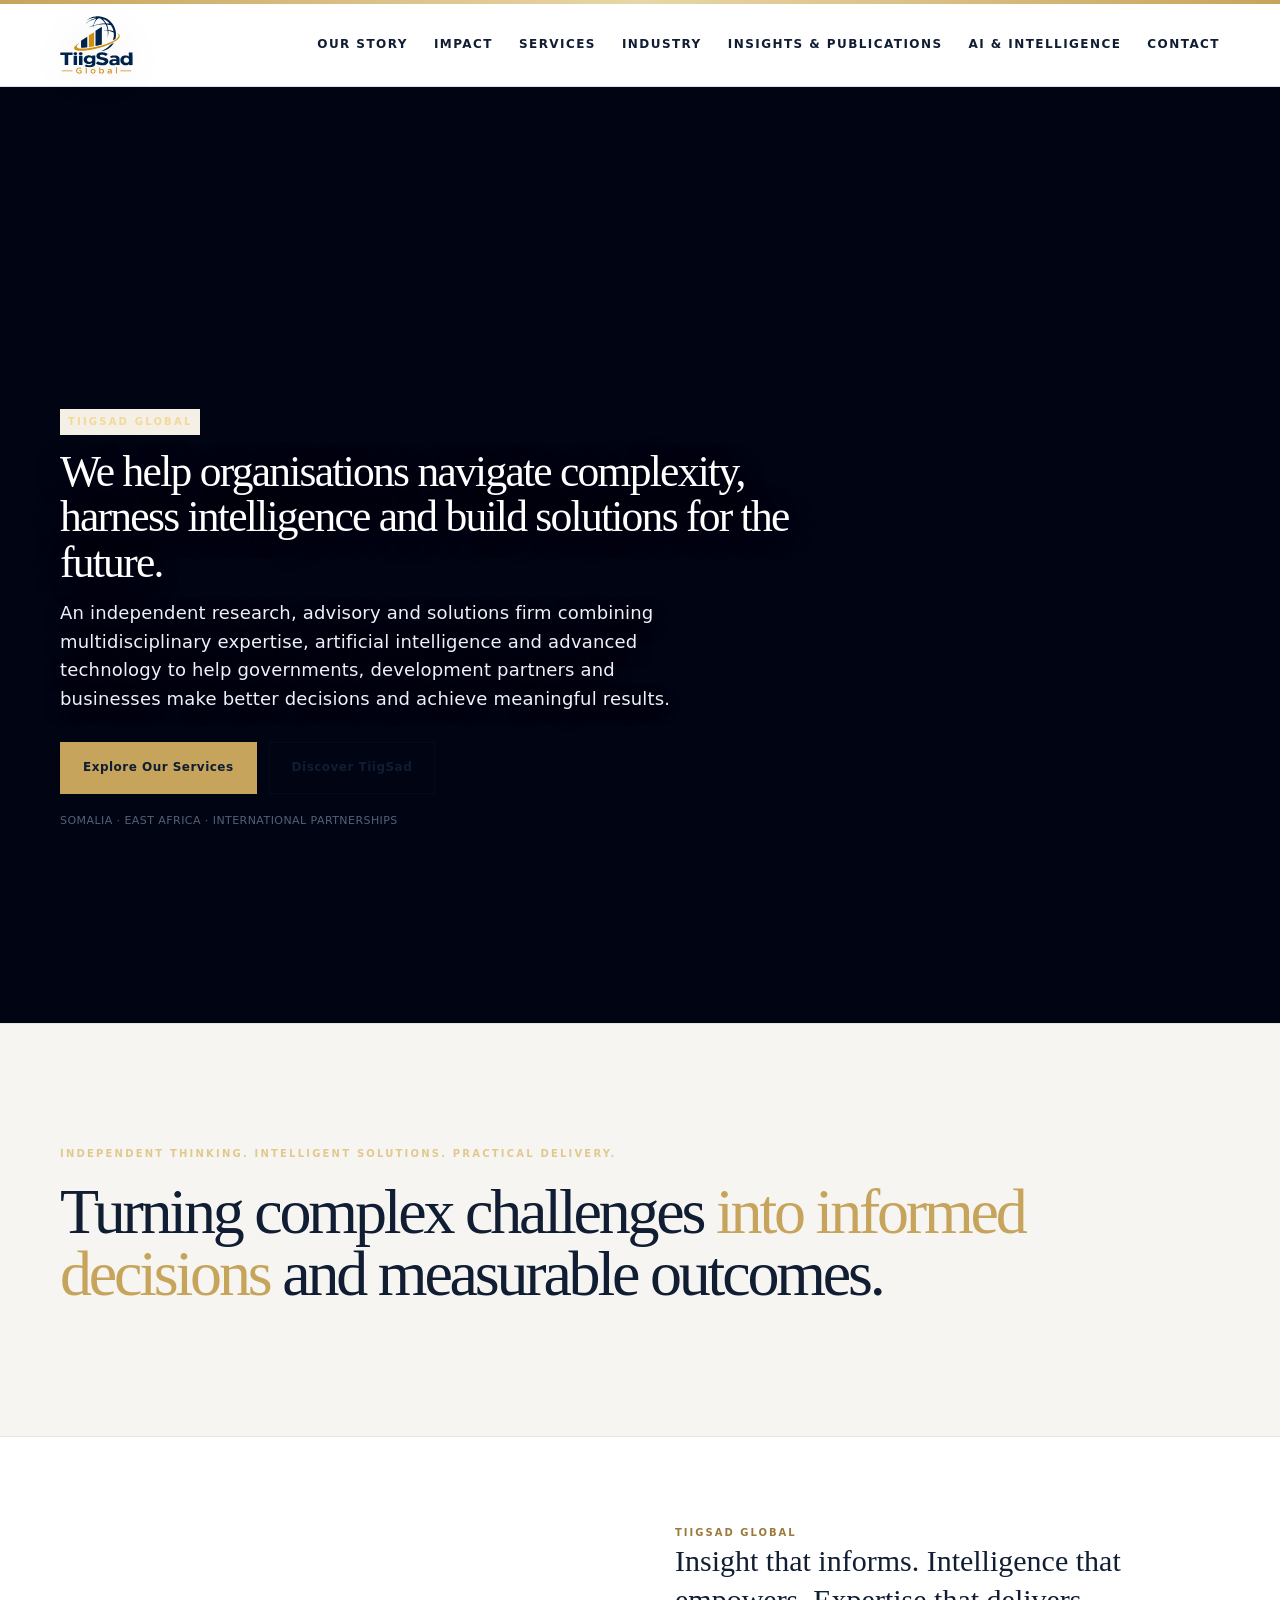
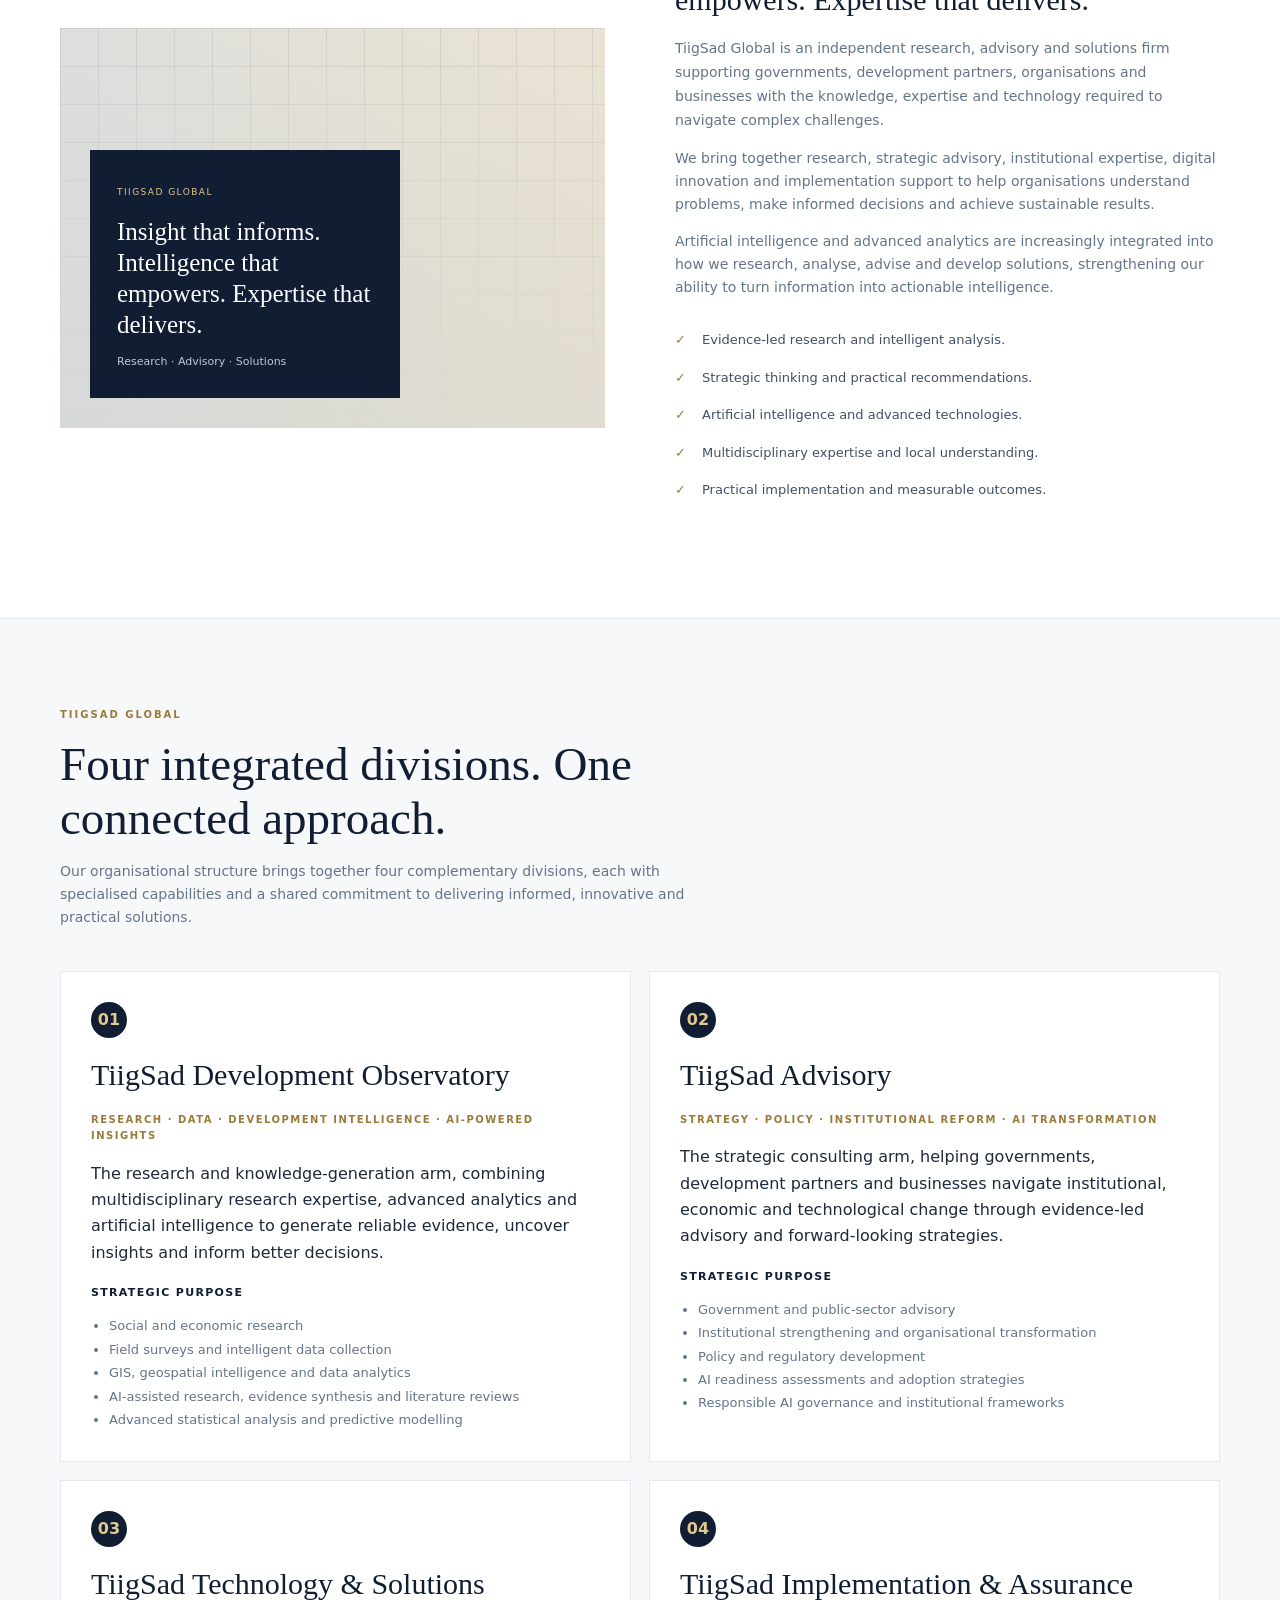
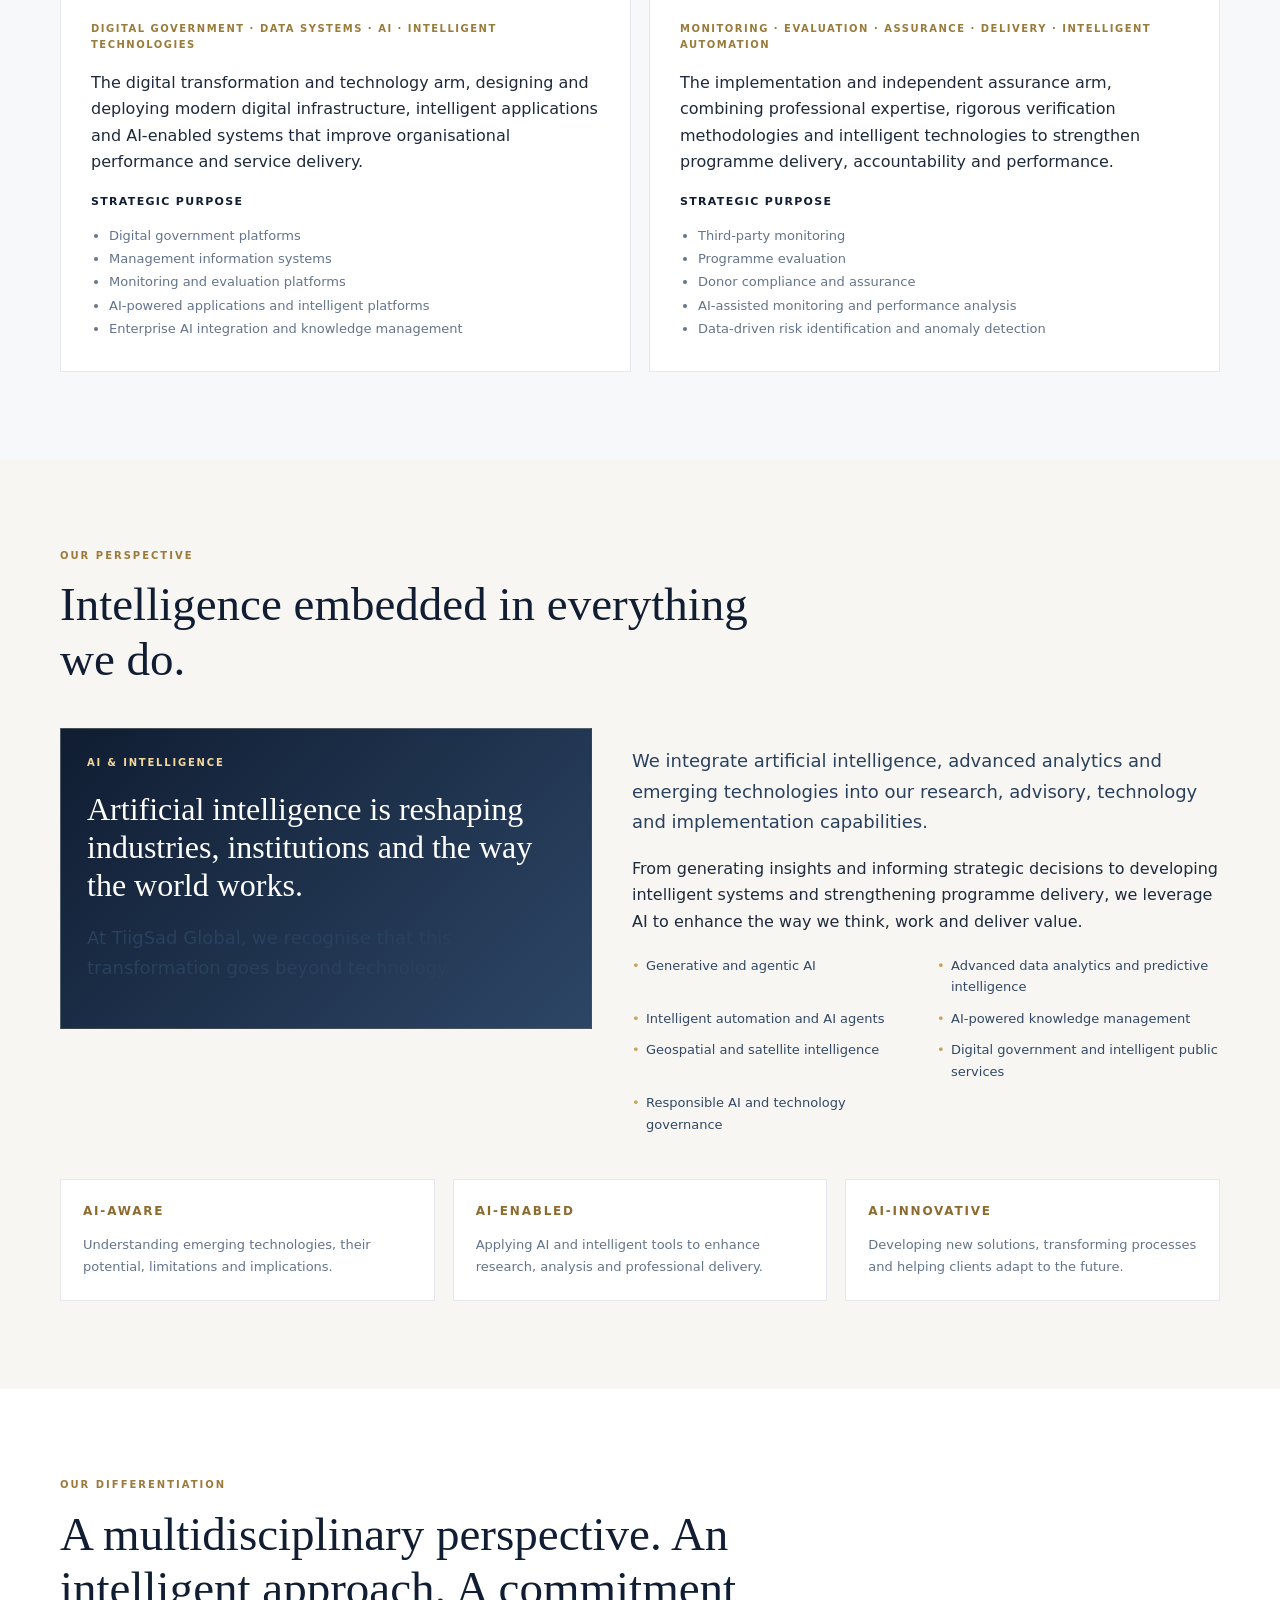
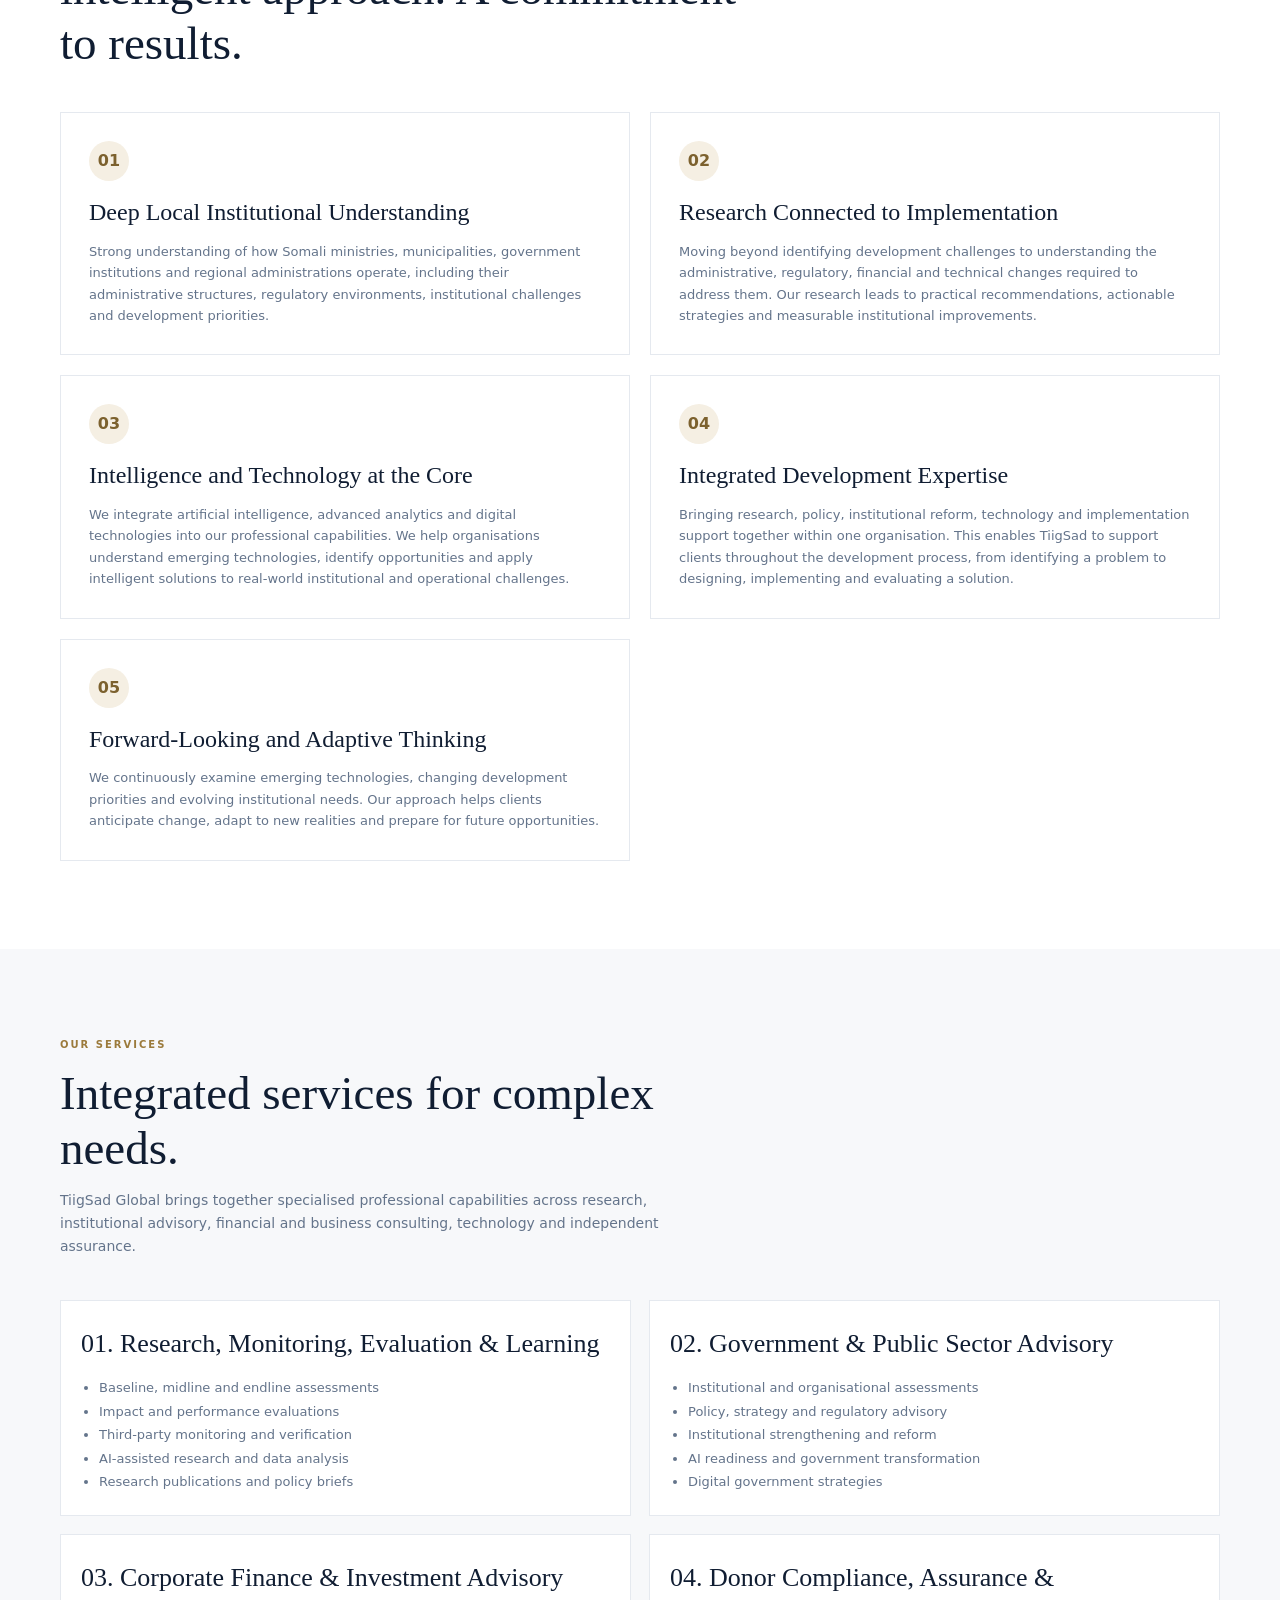
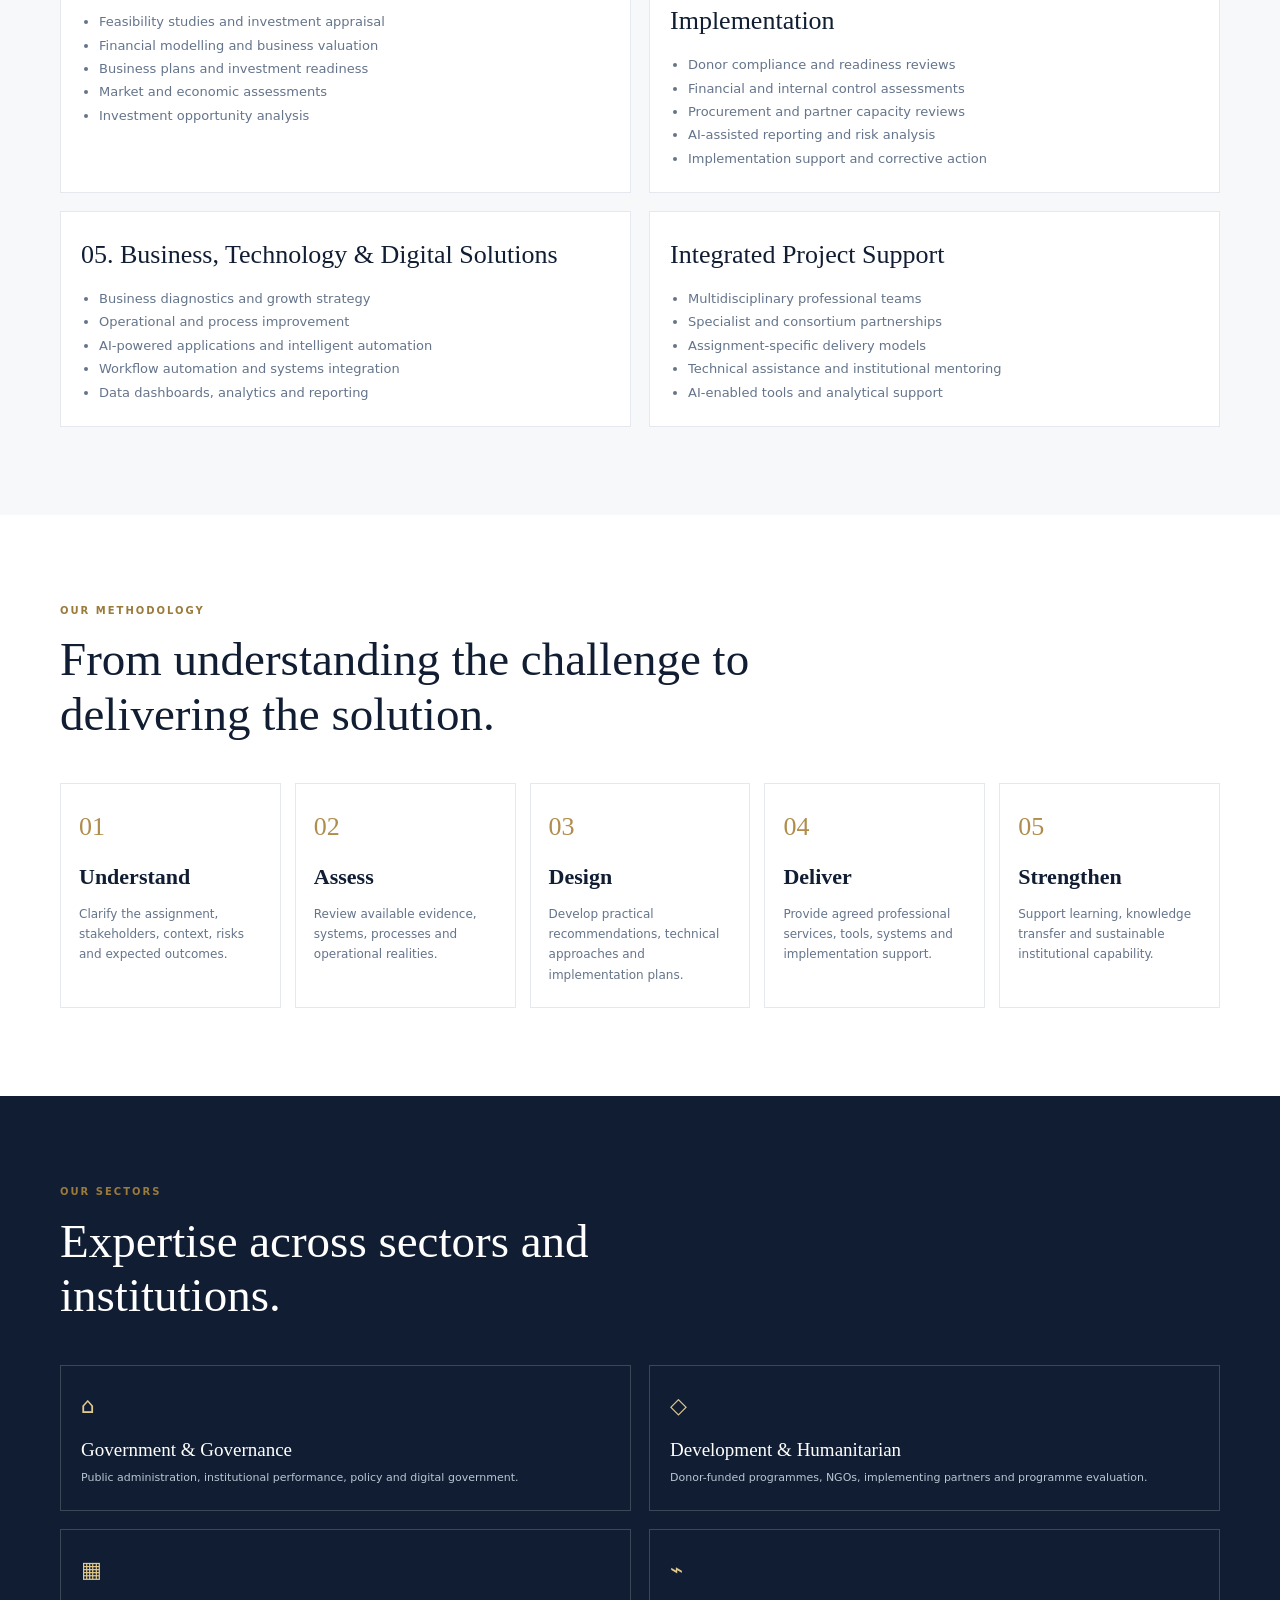
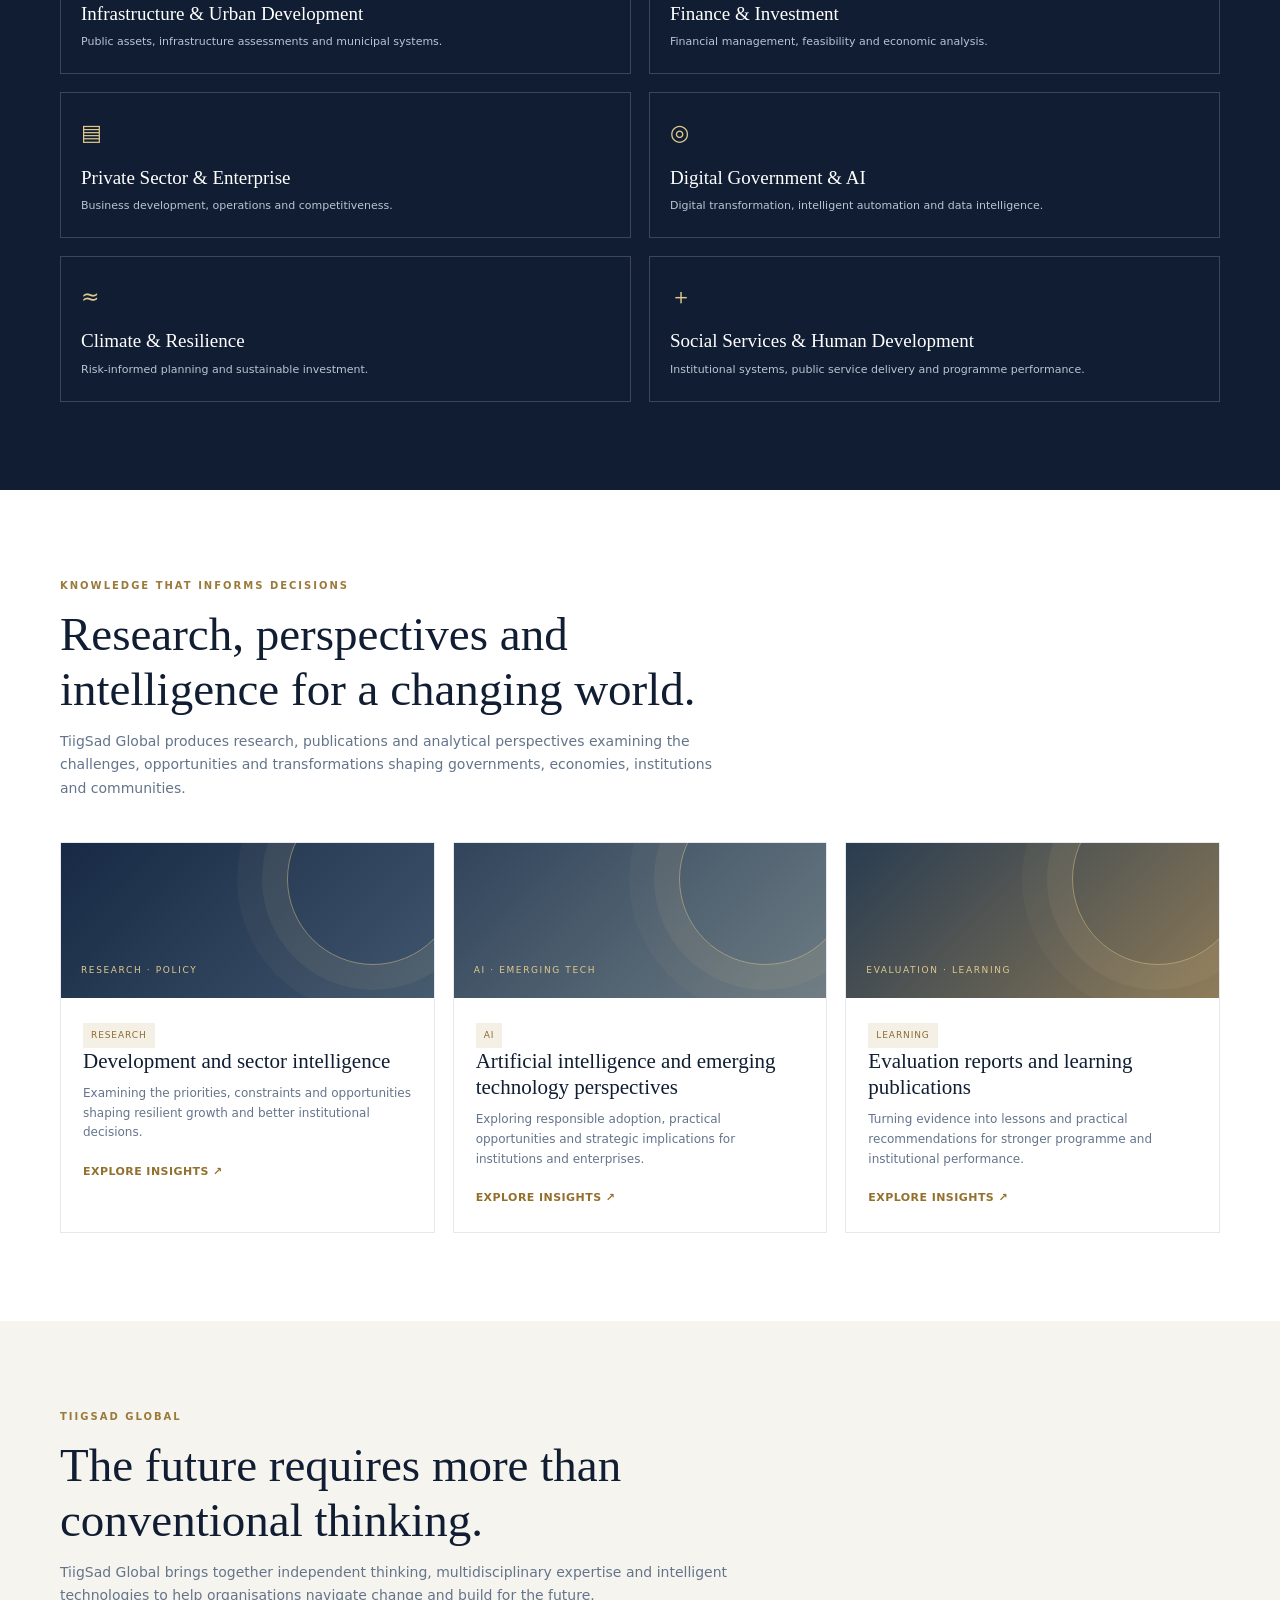
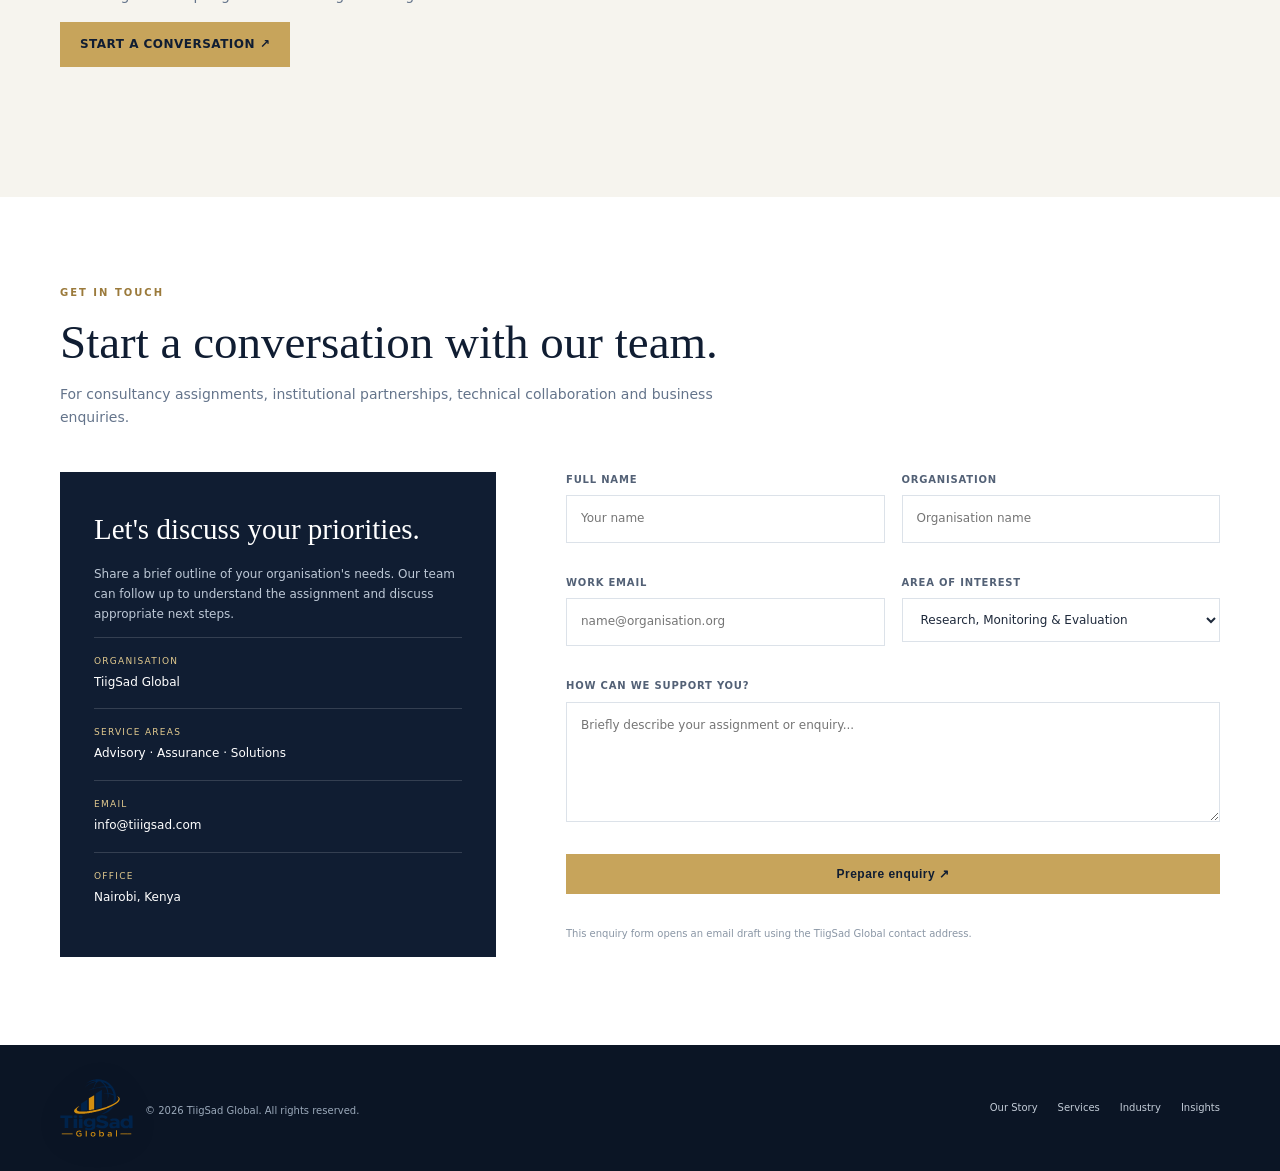
==== index.html @ 0a58b7e9 "Update homepage copy and TiigSad positioning" ====
<!DOCTYPE html>
<html lang="en">
<head>
<meta charset="utf-8">
<meta name="viewport" content="width=device-width, initial-scale=1">
<meta name="description" content="TiigSad Global provides advisory, assurance and technology solutions for governments, development partners and businesses across Somalia and the wider region.">
<meta name="theme-color" content="#101d32">
<title>TiigSad Global | Advisory · Assurance · Solutions</title>
<link rel="icon" href="assets/favicon.ico" sizes="any" />
<link rel="icon" type="image/png" sizes="32x32" href="assets/favicon-32x32.png" />
<link rel="icon" type="image/png" sizes="16x16" href="assets/favicon-16x16.png" />
<link rel="apple-touch-icon" href="assets/apple-touch-icon.png" />
<link rel="manifest" href="assets/site.webmanifest" />
<style>
:root{--navy:#101d32;--navy2:#172944;--gold:#c7a45b;--gold2:#e1c98e;--ink:#1e293b;--muted:#64748b;--paper:#f7f8fa;--line:#e5e9ef;--white:#fff;--serif:Georgia,"Times New Roman",serif;--sans:Inter,ui-sans-serif,system-ui,-apple-system,"Segoe UI",sans-serif}
*{box-sizing:border-box}html{scroll-behavior:smooth}body{margin:0;font-family:var(--sans);color:var(--ink);background:#fff;line-height:1.65}a{color:inherit;text-decoration:none}.container{width:min(1160px,calc(100% - 44px));margin:auto}.topline{height:4px;background:linear-gradient(90deg,var(--gold),#e8d6a8,var(--gold))}.header{position:sticky;top:0;z-index:20;background:rgba(255,255,255,.96);backdrop-filter:blur(14px);border-bottom:1px solid rgba(16,29,50,.12)}.nav{height:82px;display:flex;align-items:center;justify-content:space-between;gap:28px}.brand{display:flex;align-items:center;gap:12px;color:var(--navy)}.brand-logo{display:block;height:58px;width:auto;max-width:270px;filter:drop-shadow(0 4px 20px rgba(0,0,0,.08))}.mark{width:43px;height:43px;border:1px solid var(--gold);display:grid;place-items:center;color:var(--gold2);font-family:var(--serif);font-weight:700;font-size:18px;letter-spacing:-2px}.brand-name{font-weight:750;letter-spacing:.12em;font-size:16px}.brand-sub{font-size:9px;letter-spacing:.22em;color:#c6ced9;margin-top:1px}.navlinks{display:flex;align-items:center;gap:26px;color:var(--navy);font-size:12px;font-weight:700;letter-spacing:.12em;text-transform:uppercase}.navlinks a{position:relative;padding:8px 0;color:var(--navy);transition:color .2s ease,transform .2s ease}.navlinks a::after{content:"";position:absolute;left:0;bottom:-4px;width:100%;height:2px;background:linear-gradient(90deg,var(--gold),var(--gold2));transform:scaleX(0);transform-origin:left;transition:transform .22s ease;opacity:.95}.navlinks a:hover,.navlinks a:focus-visible,.navlinks a.active{color:var(--gold)}.navlinks a:hover::after,.navlinks a:focus-visible::after,.navlinks a.active::after{transform:scaleX(1)}.navlinks a:hover{transform:translateY(-1px)}.nav-cta,.btn{display:inline-flex;align-items:center;justify-content:center;padding:12px 19px;background:var(--gold);color:var(--navy);font-size:12px;font-weight:800;letter-spacing:.04em;border:1px solid var(--gold);transition:.2s}.nav-cta:hover,.btn:hover{background:var(--gold2);border-color:var(--gold2);transform:translateY(-1px)}.btn-outline{background:transparent;color:#fff;border-color:rgba(255,255,255,.45)}.btn-outline:hover{color:var(--navy)}.menu{display:none;background:none;border:1px solid #66758a;color:#fff;padding:8px 11px;font-size:20px}
.hero{background:transparent;color:#fff;position:relative;overflow:hidden;min-height:760px;display:flex;align-items:center}.hero:before,.hero:after{display:none}.hero-video-bg{position:absolute;inset:0;z-index:0}.hero-video-bg video{position:absolute;inset:0;width:100%;height:100%;display:block;object-fit:cover;filter:saturate(1.14) contrast(1.14) brightness(.72);background:#0b1525}.hero-inner{position:relative;z-index:1;padding:112px 0 105px;display:flex;align-items:flex-end;justify-content:flex-start;min-height:760px}.hero-caption{max-width:760px;text-align:left}.hero-caption .tag{display:inline-block;font-size:10px;letter-spacing:.22em;text-transform:uppercase;color:#f2d89a;font-weight:800;margin-bottom:14px}.hero-caption h1{margin:0;font-family:var(--serif);font-size:clamp(32px,3.4vw,56px);line-height:1.04;letter-spacing:-.04em;font-weight:400;color:#fff;text-shadow:0 4px 30px rgba(0,0,0,.45)}.hero-caption h1 .accent{color:var(--gold2)}.hero-caption p{margin:14px 0 0;font-size:18px;line-height:1.6;color:#edf2f7;max-width:640px;letter-spacing:.01em;text-shadow:0 5px 20px rgba(0,0,0,.35)}.text-block{max-width:900px}.lead{font-size:18px;line-height:1.7;color:#29415d}.subtle{color:var(--muted)}.architecture-grid{display:grid;grid-template-columns:repeat(2,1fr);gap:18px;margin-top:36px}.architecture-card{background:#fff;border:1px solid var(--line);padding:30px;min-height:100%}.architecture-card .meta{display:block;font-size:10px;letter-spacing:.15em;text-transform:uppercase;color:#9a7b3a;font-weight:800;margin:10px 0 14px}.architecture-card h3{font-family:var(--serif);font-size:30px;font-weight:400;color:var(--navy);margin:0 0 12px}.architecture-card ul{margin:12px 0 0;padding-left:18px;color:var(--muted);font-size:13px;line-height:1.8}.architecture-card ul li{margin:0}.architecture-card .purpose{display:block;margin-top:18px;font-size:11px;letter-spacing:.12em;text-transform:uppercase;color:var(--navy);font-weight:800}.ai-section{background:#f8f6f2}.ai-grid{display:grid;grid-template-columns:.95fr 1.05fr;gap:40px;align-items:start}.ai-quote{background:linear-gradient(135deg,#101d32,#2d4666);padding:26px;color:#fff;border:1px solid rgba(225,201,142,.22)}.ai-quote .mini{font-size:10px;letter-spacing:.18em;text-transform:uppercase;color:#f2d89a;font-weight:800}.ai-quote h3{font-family:var(--serif);font-size:32px;font-weight:400;line-height:1.2;margin:18px 0}.ai-boxes{display:grid;grid-template-columns:repeat(3,1fr);gap:18px;margin-top:28px}.ai-box{background:#fff;border:1px solid var(--line);padding:22px}.ai-box h4{font-size:12px;letter-spacing:.15em;text-transform:uppercase;color:#8d6b2e;margin:0 0 12px}.ai-box p{margin:0;color:var(--muted);font-size:13px;line-height:1.7}.focus-list{display:grid;grid-template-columns:repeat(2,1fr);gap:10px 22px;margin-top:20px;list-style:none;padding:0}.focus-list li{position:relative;padding-left:14px;color:#314866;font-size:13px}.focus-list li:before{content:"•";position:absolute;left:0;color:var(--gold)}.capability-list{display:grid;grid-template-columns:repeat(2,1fr);gap:18px}.capability-card{background:#fff;border:1px solid var(--line);padding:22px 20px}.capability-card h3{font-family:var(--serif);font-size:26px;font-weight:400;color:var(--navy);margin:0 0 10px}.capability-card ul{margin:0;padding-left:18px;color:var(--muted);font-size:13px;line-height:1.8}.method-grid{display:grid;grid-template-columns:repeat(5,1fr);gap:14px;margin-top:26px}.method-step{background:#fff;border:1px solid var(--line);padding:22px 18px}.method-step .num{font-family:var(--serif);font-size:26px;color:#b08d4d}.method-step h4{font-family:var(--serif);font-size:22px;color:var(--navy);margin:10px 0 8px}.method-step p{margin:0;color:var(--muted);font-size:12px;line-height:1.7}.sector-list{display:grid;grid-template-columns:repeat(2,1fr);gap:18px}.sector-list .sector{background:transparent;border:1px solid rgba(255,255,255,.18);padding:22px 20px;min-height:initial}.insight-list{display:grid;grid-template-columns:repeat(3,1fr);gap:18px}.insight-list .insight{min-height:100%}.closing-quote{background:#f6f4ee}.closing-box{max-width:980px}.hero-panel{border:1px solid rgba(225,201,142,.35);background:rgba(255,255,255,.045);padding:30px;backdrop-filter:blur(8px)}.hero-panel .panel-label{font-size:10px;color:var(--gold2);letter-spacing:.18em;text-transform:uppercase}.hero-panel h3{font-family:var(--serif);font-weight:400;font-size:27px;line-height:1.25;margin:12px 0 22px}.pillar{display:flex;gap:13px;padding:13px 0;border-top:1px solid rgba(255,255,255,.13);align-items:center}.pillar b{font-size:11px;letter-spacing:.09em;color:#fff}.pillar span{font-size:11px;color:#aebccc;margin-left:auto;text-align:right}.pillar i{font-style:normal;color:var(--gold2);font-size:17px}.hero-video-wrap{display:none}.hero-video-overlay{display:none}.hero-video-badge{display:none}.hero-details{background:#f6f5f2;border-top:1px solid rgba(16,29,50,.08);border-bottom:1px solid rgba(16,29,50,.08)}.hero-details .container{padding:34px 0 42px}.hero-detail-block{max-width:1180px}.eyebrow{color:var(--gold2);font-size:10px;letter-spacing:.22em;text-transform:uppercase;font-weight:800}.hero-detail-block .eyebrow{margin-bottom:18px}.hero-detail-block h2{font-family:var(--serif);font-weight:400;font-size:clamp(42px,5vw,96px);line-height:.98;letter-spacing:-.05em;margin:0;color:var(--navy)}.hero-detail-block h2 .accent{color:var(--gold);font-style:normal}.hero-detail-block p{font-size:22px;line-height:1.6;color:#264058;margin:26px 0 0;max-width:1120px}.hero-actions{display:flex;gap:12px;flex-wrap:wrap;margin-top:28px}.hero-note{margin-top:18px;font-size:11px;color:#536176;letter-spacing:.04em}.hero-actions .btn{padding:15px 22px;font-size:12px}.hero-actions .btn-outline{background:transparent;border:1px solid rgba(16,29,50,.25);color:var(--navy)}
.trustbar{background:#f1f3f6;border-bottom:1px solid var(--line)}.trust-inner{display:flex;justify-content:space-between;gap:24px;align-items:center;padding:23px 0}.trust-inner strong{font-size:10px;letter-spacing:.15em;color:#7b8797;text-transform:uppercase}.trust-items{display:flex;gap:28px;flex-wrap:wrap;color:#526176;font-size:11px;font-weight:700}
section{padding:88px 0}.section-head{max-width:720px;margin-bottom:42px}.kicker{font-size:10px;text-transform:uppercase;letter-spacing:.2em;color:#9b7a3b;font-weight:800}.section-head h2{font-family:var(--serif);font-size:clamp(33px,4vw,47px);line-height:1.16;font-weight:400;color:var(--navy);margin:13px 0}.section-head p{color:var(--muted);font-size:14px;max-width:670px}.intro-grid{display:grid;grid-template-columns:1fr 1fr;gap:70px;align-items:center}.intro-visual{min-height:400px;background:linear-gradient(145deg,rgba(16,29,50,.05),rgba(199,164,91,.17)),linear-gradient(30deg,#dce3e9,#f3eee3);position:relative;overflow:hidden;padding:30px;display:flex;align-items:end}.visual-grid{position:absolute;inset:0;background-image:linear-gradient(rgba(16,29,50,.08) 1px,transparent 1px),linear-gradient(90deg,rgba(16,29,50,.08) 1px,transparent 1px);background-size:38px 38px;mask-image:linear-gradient(black,transparent)}.visual-card{position:relative;background:var(--navy);color:#fff;padding:27px;max-width:310px}.visual-card small{color:var(--gold2);letter-spacing:.16em;text-transform:uppercase;font-size:9px}.visual-card strong{display:block;font-family:var(--serif);font-size:25px;font-weight:400;line-height:1.25;margin:12px 0}.visual-card p{font-size:11px;color:#bdc8d6;margin:0}.intro-copy h3{font-family:var(--serif);font-size:30px;font-weight:400;color:var(--navy);line-height:1.3;margin:0 0 18px}.intro-copy p{color:var(--muted);font-size:14px}.checks{list-style:none;padding:0;margin:22px 0}.checks li{padding:8px 0 8px 27px;position:relative;font-size:13px;color:#405067}.checks li:before{content:"✓";position:absolute;left:0;color:#a27e39;font-weight:900}
.business-architecture{background:var(--paper);border-top:1px solid var(--line)}.business-grid{display:grid;grid-template-columns:repeat(2,1fr);gap:18px}.business-card{background:#fff;border:1px solid var(--line);padding:28px;min-height:200px;transition:.25s}.business-card:hover{transform:translateY(-4px);border-color:#c7a45b;box-shadow:0 12px 28px rgba(16,29,50,.06)}.business-type{display:inline-flex;align-items:center;justify-content:center;width:36px;height:36px;background:var(--navy);color:var(--gold2);font-weight:800;border-radius:999px;margin-bottom:12px}.business-card h3{font-family:var(--serif);font-size:25px;font-weight:400;line-height:1.2;color:var(--navy);margin:0 0 8px}.business-meta{display:block;font-size:11px;letter-spacing:.12em;text-transform:uppercase;color:#a37b31;font-weight:800;margin-bottom:10px}.business-card p{color:var(--muted);font-size:13px;margin:0 0 14px}.business-card strong{display:block;font-size:12px;letter-spacing:.06em;text-transform:uppercase;color:var(--navy);margin-top:10px}.differentiation{background:#fff}.diff-grid{display:grid;grid-template-columns:repeat(2,1fr);gap:20px}.diff-item{border:1px solid var(--line);background:#fff;padding:28px}.diff-item span{display:inline-flex;align-items:center;justify-content:center;width:40px;height:40px;border-radius:50%;background:#f5efe3;color:#7c612e;font-weight:800;margin-bottom:12px}.diff-item h3{font-family:var(--serif);font-size:24px;font-weight:400;color:var(--navy);margin:0 0 8px}.diff-item p{color:var(--muted);font-size:13px;margin:0}.services{background:var(--paper)}.service-grid{display:grid;grid-template-columns:repeat(3,1fr);gap:16px}.service-card{background:#fff;border:1px solid var(--line);padding:27px;min-height:280px;transition:.25s}.service-card:hover{transform:translateY(-4px);border-color:#c7a45b;box-shadow:0 14px 32px rgba(16,29,50,.07)}.service-no{font-family:var(--serif);font-size:28px;color:#b08d4d}.service-card h3{font-family:var(--serif);font-weight:400;font-size:23px;line-height:1.25;color:var(--navy);margin:13px 0}.service-card p{font-size:12px;color:var(--muted);margin:0 0 17px}.service-card ul{padding-left:17px;color:#526176;font-size:11px;line-height:1.9}.learn{font-size:11px;font-weight:800;color:#94702e;letter-spacing:.04em}
.approach-grid{display:grid;grid-template-columns:.85fr 1.15fr;gap:75px}.approach-copy{position:sticky;top:115px;align-self:start}.approach-copy h2{font-family:var(--serif);font-size:43px;font-weight:400;line-height:1.15;color:var(--navy);margin:13px 0}.approach-copy p{font-size:14px;color:var(--muted)}.steps{border-top:1px solid var(--line)}.step{display:grid;grid-template-columns:55px 1fr;gap:18px;padding:25px 0;border-bottom:1px solid var(--line)}.step-num{font-family:var(--serif);font-size:28px;color:#b08d4d}.step h3{margin:2px 0 7px;font-family:var(--serif);font-weight:400;font-size:22px;color:var(--navy)}.step p{margin:0;color:var(--muted);font-size:12px}
.sectors{background:var(--navy);color:#fff}.sectors .section-head h2{color:#fff}.sectors .section-head p{color:#b9c5d3}.sector-grid{display:grid;grid-template-columns:repeat(4,1fr);gap:1px;background:rgba(255,255,255,.16);border:1px solid rgba(255,255,255,.16)}.sector{background:var(--navy);padding:25px 22px;min-height:155px}.sector span{font-size:22px;color:var(--gold2)}.sector h3{font-family:var(--serif);font-size:19px;font-weight:400;margin:10px 0 4px}.sector p{font-size:11px;color:#b9c5d3;margin:0}
.insights{background:#fff}.insight-grid{display:grid;grid-template-columns:repeat(3,1fr);gap:17px}.insight{border:1px solid var(--line);background:#fff}.insight-art{height:155px;background:linear-gradient(135deg,#172944,#40566d);position:relative;overflow:hidden;padding:20px;display:flex;align-items:end}.insight-art:before{content:"";position:absolute;width:170px;height:170px;border:1px solid rgba(225,201,142,.5);border-radius:50%;right:-25px;top:-50px;box-shadow:0 0 0 25px rgba(225,201,142,.07),0 0 0 50px rgba(225,201,142,.04)}.insight-art span{position:relative;color:var(--gold2);font-size:9px;letter-spacing:.18em;text-transform:uppercase}.insight-body{padding:22px}.insight-body h3{font-family:var(--serif);font-weight:400;font-size:21px;color:var(--navy);line-height:1.25;margin:0 0 10px}.insight-body p{font-size:12px;color:var(--muted);margin:0 0 14px}.tag{display:inline-block;font-size:9px;letter-spacing:.1em;text-transform:uppercase;color:#8b6b31;background:#f5f0e5;padding:5px 8px}
.cta-band{background:#f2f3f5;padding:65px 0}.cta-inner{display:flex;justify-content:space-between;align-items:center;gap:35px}.cta-inner h2{font-family:var(--serif);font-weight:400;font-size:35px;color:var(--navy);margin:0 0 8px}.cta-inner p{margin:0;color:var(--muted);font-size:13px;max-width:620px}
.contact{background:#fff}.contact-grid{display:grid;grid-template-columns:.8fr 1.2fr;gap:70px}.contact-info{background:var(--navy);color:#fff;padding:34px}.contact-info h3{font-family:var(--serif);font-size:29px;font-weight:400;margin:0 0 12px}.contact-info p{font-size:12px;color:#bdc8d6}.contact-detail{padding:16px 0;border-top:1px solid rgba(255,255,255,.15);font-size:12px}.contact-detail small{display:block;color:var(--gold2);text-transform:uppercase;letter-spacing:.14em;font-size:9px;margin-bottom:4px}.form{display:grid;grid-template-columns:1fr 1fr;gap:17px}.field{display:flex;flex-direction:column;gap:7px}.field.full{grid-column:1/-1}.field label{font-size:10px;font-weight:800;color:#536176;letter-spacing:.08em;text-transform:uppercase}.field input,.field select,.field textarea{border:1px solid #dce2e9;background:#fff;padding:13px 14px;font:inherit;font-size:12px;color:var(--ink);outline:none}.field input:focus,.field textarea:focus,.field select:focus{border-color:var(--gold)}.field textarea{min-height:120px;resize:vertical}.form-note{grid-column:1/-1;font-size:10px;color:#8a96a5}
.footer{background:#0b1525;color:#fff;padding:34px 0}.footer-inner{display:flex;justify-content:space-between;align-items:center;gap:25px}.footer p{font-size:10px;color:#9ba9ba;margin:5px 0 0}.footer-links{display:flex;gap:20px;font-size:10px;color:#c2cbd6}
@media(max-width:900px){.navlinks{gap:15px}.navlinks a{font-size:11px}.hero-inner{gap:35px}.service-grid{grid-template-columns:repeat(2,1fr)}.sector-grid{grid-template-columns:repeat(2,1fr)}.intro-grid,.approach-grid{gap:38px}.contact-grid{gap:35px}.business-grid,.diff-grid{grid-template-columns:1fr}}
@media(max-width:680px){.container{width:min(100% - 32px,1160px)}.nav{height:70px}.menu{display:block}.navlinks{display:none;position:absolute;top:70px;left:0;right:0;background:var(--navy);padding:20px 22px 25px;flex-direction:column;align-items:flex-start;border-top:1px solid #34445a}.navlinks.open{display:flex}.nav-cta{display:none}.hero-inner{grid-template-columns:1fr;padding:78px 0 70px}.hero-panel{max-width:470px}.trust-inner{align-items:flex-start;flex-direction:column}.trust-items{gap:13px 20px}.intro-grid,.approach-grid,.contact-grid{grid-template-columns:1fr}.intro-visual{min-height:310px}.approach-copy{position:static}.service-grid,.insight-grid{grid-template-columns:1fr}.sector-grid{grid-template-columns:1fr 1fr}.sector{padding:19px 15px;min-height:145px}.cta-inner{align-items:flex-start;flex-direction:column}.form{grid-template-columns:1fr}.field.full,.form-note{grid-column:auto}section{padding:68px 0}.footer-inner{align-items:flex-start;flex-direction:column}.footer-links{flex-wrap:wrap}}
</style>
</head>
<body>
<div class="topline"></div>
<header class="header">
  <div class="container nav">
    <a class="brand" href="index.html" aria-label="TiigSad Global home">
      <img class="brand-logo" src="assets/TiigSad_Global_Logo_Transparent.svg" alt="TiigSad Global logo">
    </a>
    <button class="menu" id="menuBtn" aria-label="Open navigation">☰</button>
    <nav class="navlinks" id="navLinks">
      <a href="our-story.html">Our Story</a><a href="impact.html">Impact</a><a href="services.html">Services</a><a href="industry.html">Industry</a><a href="insights-publications.html">Insights &amp; Publications</a><a href="#ai-intelligence">AI &amp; Intelligence</a><a href="#contact">Contact</a>
    </nav>
  </div>
</header>
<main>
<section class="hero" id="home">
  <div class="hero-video-bg" aria-label="TiigSad Global introduction video">
    <video autoplay muted loop playsinline preload="auto">
      <source src="assets/video.mp4" type="video/mp4">
    </video>
  </div>
  <div class="container hero-inner">
    <div class="hero-caption">
      <span class="tag">TIIGSAD GLOBAL</span>
      <h1>We help organisations navigate complexity, harness intelligence and build solutions for the future.</h1>
      <p>An independent research, advisory and solutions firm combining multidisciplinary expertise, artificial intelligence and advanced technology to help governments, development partners and businesses make better decisions and achieve meaningful results.</p>
      <div class="hero-actions">
        <a class="btn" href="#services">Explore Our Services</a>
        <a class="btn btn-outline" href="#story">Discover TiigSad</a>
      </div>
      <div class="hero-note">SOMALIA · EAST AFRICA · INTERNATIONAL PARTNERSHIPS</div>
    </div>
  </div>
</section>

<section class="hero-details">
  <div class="container">
    <div class="hero-detail-block">
      <div class="eyebrow">Independent thinking. Intelligent solutions. Practical delivery.</div>
      <h2>Turning complex challenges <span class="accent">into informed decisions</span> and measurable outcomes.</h2>
    </div>
  </div>
</section>

<section id="story">
  <div class="container intro-grid">
    <div class="intro-visual">
      <div class="visual-grid"></div>
      <div class="visual-card">
        <small>TIIGSAD GLOBAL</small>
        <strong>Insight that informs. Intelligence that empowers. Expertise that delivers.</strong>
        <p>Research · Advisory · Solutions</p>
      </div>
    </div>
    <div class="intro-copy">
      <div class="kicker">TIIGSAD GLOBAL</div>
      <h3>Insight that informs. Intelligence that empowers. Expertise that delivers.</h3>
      <p class="lead">TiigSad Global is an independent research, advisory and solutions firm supporting governments, development partners, organisations and businesses with the knowledge, expertise and technology required to navigate complex challenges.</p>
      <p>We bring together research, strategic advisory, institutional expertise, digital innovation and implementation support to help organisations understand problems, make informed decisions and achieve sustainable results.</p>
      <p>Artificial intelligence and advanced analytics are increasingly integrated into how we research, analyse, advise and develop solutions, strengthening our ability to turn information into actionable intelligence.</p>
      <ul class="checks">
        <li>Evidence-led research and intelligent analysis.</li>
        <li>Strategic thinking and practical recommendations.</li>
        <li>Artificial intelligence and advanced technologies.</li>
        <li>Multidisciplinary expertise and local understanding.</li>
        <li>Practical implementation and measurable outcomes.</li>
      </ul>
    </div>
  </div>
</section>

<section class="business-architecture" id="architecture">
  <div class="container">
    <div class="section-head">
      <div class="kicker">TIIGSAD GLOBAL</div>
      <h2>Four integrated divisions. One connected approach.</h2>
      <p>Our organisational structure brings together four complementary divisions, each with specialised capabilities and a shared commitment to delivering informed, innovative and practical solutions.</p>
    </div>
    <div class="architecture-grid">
      <article class="architecture-card">
        <div class="business-type">01</div>
        <h3>TiigSad Development Observatory</h3>
        <span class="meta">RESEARCH · DATA · DEVELOPMENT INTELLIGENCE · AI-POWERED INSIGHTS</span>
        <p>The research and knowledge-generation arm, combining multidisciplinary research expertise, advanced analytics and artificial intelligence to generate reliable evidence, uncover insights and inform better decisions.</p>
        <strong class="purpose">Strategic purpose</strong>
        <ul>
          <li>Social and economic research</li>
          <li>Field surveys and intelligent data collection</li>
          <li>GIS, geospatial intelligence and data analytics</li>
          <li>AI-assisted research, evidence synthesis and literature reviews</li>
          <li>Advanced statistical analysis and predictive modelling</li>
        </ul>
      </article>
      <article class="architecture-card">
        <div class="business-type">02</div>
        <h3>TiigSad Advisory</h3>
        <span class="meta">STRATEGY · POLICY · INSTITUTIONAL REFORM · AI TRANSFORMATION</span>
        <p>The strategic consulting arm, helping governments, development partners and businesses navigate institutional, economic and technological change through evidence-led advisory and forward-looking strategies.</p>
        <strong class="purpose">Strategic purpose</strong>
        <ul>
          <li>Government and public-sector advisory</li>
          <li>Institutional strengthening and organisational transformation</li>
          <li>Policy and regulatory development</li>
          <li>AI readiness assessments and adoption strategies</li>
          <li>Responsible AI governance and institutional frameworks</li>
        </ul>
      </article>
      <article class="architecture-card">
        <div class="business-type">03</div>
        <h3>TiigSad Technology &amp; Solutions</h3>
        <span class="meta">DIGITAL GOVERNMENT · DATA SYSTEMS · AI · INTELLIGENT TECHNOLOGIES</span>
        <p>The digital transformation and technology arm, designing and deploying modern digital infrastructure, intelligent applications and AI-enabled systems that improve organisational performance and service delivery.</p>
        <strong class="purpose">Strategic purpose</strong>
        <ul>
          <li>Digital government platforms</li>
          <li>Management information systems</li>
          <li>Monitoring and evaluation platforms</li>
          <li>AI-powered applications and intelligent platforms</li>
          <li>Enterprise AI integration and knowledge management</li>
        </ul>
      </article>
      <article class="architecture-card">
        <div class="business-type">04</div>
        <h3>TiigSad Implementation &amp; Assurance</h3>
        <span class="meta">MONITORING · EVALUATION · ASSURANCE · DELIVERY · INTELLIGENT AUTOMATION</span>
        <p>The implementation and independent assurance arm, combining professional expertise, rigorous verification methodologies and intelligent technologies to strengthen programme delivery, accountability and performance.</p>
        <strong class="purpose">Strategic purpose</strong>
        <ul>
          <li>Third-party monitoring</li>
          <li>Programme evaluation</li>
          <li>Donor compliance and assurance</li>
          <li>AI-assisted monitoring and performance analysis</li>
          <li>Data-driven risk identification and anomaly detection</li>
        </ul>
      </article>
    </div>
  </div>
</section>

<section class="ai-section" id="ai-intelligence">
  <div class="container">
    <div class="section-head">
      <div class="kicker">OUR PERSPECTIVE</div>
      <h2>Intelligence embedded in everything we do.</h2>
    </div>
    <div class="ai-grid">
      <div class="ai-quote">
        <div class="mini">AI &amp; Intelligence</div>
        <h3>Artificial intelligence is reshaping industries, institutions and the way the world works.</h3>
        <p class="lead">At TiigSad Global, we recognise that this transformation goes beyond technology.</p>
      </div>
      <div>
        <p class="lead">We integrate artificial intelligence, advanced analytics and emerging technologies into our research, advisory, technology and implementation capabilities.</p>
        <p>From generating insights and informing strategic decisions to developing intelligent systems and strengthening programme delivery, we leverage AI to enhance the way we think, work and deliver value.</p>
        <ul class="focus-list">
          <li>Generative and agentic AI</li>
          <li>Advanced data analytics and predictive intelligence</li>
          <li>Intelligent automation and AI agents</li>
          <li>AI-powered knowledge management</li>
          <li>Geospatial and satellite intelligence</li>
          <li>Digital government and intelligent public services</li>
          <li>Responsible AI and technology governance</li>
        </ul>
      </div>
    </div>
    <div class="ai-boxes">
      <div class="ai-box"><h4>AI-Aware</h4><p>Understanding emerging technologies, their potential, limitations and implications.</p></div>
      <div class="ai-box"><h4>AI-Enabled</h4><p>Applying AI and intelligent tools to enhance research, analysis and professional delivery.</p></div>
      <div class="ai-box"><h4>AI-Innovative</h4><p>Developing new solutions, transforming processes and helping clients adapt to the future.</p></div>
    </div>
  </div>
</section>

<section class="differentiation" id="impact">
  <div class="container">
    <div class="section-head">
      <div class="kicker">OUR DIFFERENTIATION</div>
      <h2>A multidisciplinary perspective. An intelligent approach. A commitment to results.</h2>
    </div>
    <div class="diff-grid">
      <div class="diff-item"><span>01</span><h3>Deep Local Institutional Understanding</h3><p>Strong understanding of how Somali ministries, municipalities, government institutions and regional administrations operate, including their administrative structures, regulatory environments, institutional challenges and development priorities.</p></div>
      <div class="diff-item"><span>02</span><h3>Research Connected to Implementation</h3><p>Moving beyond identifying development challenges to understanding the administrative, regulatory, financial and technical changes required to address them. Our research leads to practical recommendations, actionable strategies and measurable institutional improvements.</p></div>
      <div class="diff-item"><span>03</span><h3>Intelligence and Technology at the Core</h3><p>We integrate artificial intelligence, advanced analytics and digital technologies into our professional capabilities. We help organisations understand emerging technologies, identify opportunities and apply intelligent solutions to real-world institutional and operational challenges.</p></div>
      <div class="diff-item"><span>04</span><h3>Integrated Development Expertise</h3><p>Bringing research, policy, institutional reform, technology and implementation support together within one organisation. This enables TiigSad to support clients throughout the development process, from identifying a problem to designing, implementing and evaluating a solution.</p></div>
      <div class="diff-item"><span>05</span><h3>Forward-Looking and Adaptive Thinking</h3><p>We continuously examine emerging technologies, changing development priorities and evolving institutional needs. Our approach helps clients anticipate change, adapt to new realities and prepare for future opportunities.</p></div>
    </div>
  </div>
</section>

<section class="services" id="services">
  <div class="container">
    <div class="section-head">
      <div class="kicker">OUR SERVICES</div>
      <h2>Integrated services for complex needs.</h2>
      <p>TiigSad Global brings together specialised professional capabilities across research, institutional advisory, financial and business consulting, technology and independent assurance.</p>
    </div>
    <div class="capability-list">
      <article class="capability-card"><h3>01. Research, Monitoring, Evaluation &amp; Learning</h3><ul><li>Baseline, midline and endline assessments</li><li>Impact and performance evaluations</li><li>Third-party monitoring and verification</li><li>AI-assisted research and data analysis</li><li>Research publications and policy briefs</li></ul></article>
      <article class="capability-card"><h3>02. Government &amp; Public Sector Advisory</h3><ul><li>Institutional and organisational assessments</li><li>Policy, strategy and regulatory advisory</li><li>Institutional strengthening and reform</li><li>AI readiness and government transformation</li><li>Digital government strategies</li></ul></article>
      <article class="capability-card"><h3>03. Corporate Finance &amp; Investment Advisory</h3><ul><li>Feasibility studies and investment appraisal</li><li>Financial modelling and business valuation</li><li>Business plans and investment readiness</li><li>Market and economic assessments</li><li>Investment opportunity analysis</li></ul></article>
      <article class="capability-card"><h3>04. Donor Compliance, Assurance &amp; Implementation</h3><ul><li>Donor compliance and readiness reviews</li><li>Financial and internal control assessments</li><li>Procurement and partner capacity reviews</li><li>AI-assisted reporting and risk analysis</li><li>Implementation support and corrective action</li></ul></article>
      <article class="capability-card"><h3>05. Business, Technology &amp; Digital Solutions</h3><ul><li>Business diagnostics and growth strategy</li><li>Operational and process improvement</li><li>AI-powered applications and intelligent automation</li><li>Workflow automation and systems integration</li><li>Data dashboards, analytics and reporting</li></ul></article>
      <article class="capability-card"><h3>Integrated Project Support</h3><ul><li>Multidisciplinary professional teams</li><li>Specialist and consortium partnerships</li><li>Assignment-specific delivery models</li><li>Technical assistance and institutional mentoring</li><li>AI-enabled tools and analytical support</li></ul></article>
    </div>
  </div>
</section>

<section id="approach">
  <div class="container">
    <div class="section-head">
      <div class="kicker">OUR METHODOLOGY</div>
      <h2>From understanding the challenge to delivering the solution.</h2>
    </div>
    <div class="method-grid">
      <div class="method-step"><div class="num">01</div><h4>Understand</h4><p>Clarify the assignment, stakeholders, context, risks and expected outcomes.</p></div>
      <div class="method-step"><div class="num">02</div><h4>Assess</h4><p>Review available evidence, systems, processes and operational realities.</p></div>
      <div class="method-step"><div class="num">03</div><h4>Design</h4><p>Develop practical recommendations, technical approaches and implementation plans.</p></div>
      <div class="method-step"><div class="num">04</div><h4>Deliver</h4><p>Provide agreed professional services, tools, systems and implementation support.</p></div>
      <div class="method-step"><div class="num">05</div><h4>Strengthen</h4><p>Support learning, knowledge transfer and sustainable institutional capability.</p></div>
    </div>
  </div>
</section>

<section class="sectors" id="industry">
  <div class="container">
    <div class="section-head">
      <div class="kicker">OUR SECTORS</div>
      <h2>Expertise across sectors and institutions.</h2>
    </div>
    <div class="sector-list">
      <div class="sector"><span>⌂</span><h3>Government &amp; Governance</h3><p>Public administration, institutional performance, policy and digital government.</p></div>
      <div class="sector"><span>◇</span><h3>Development &amp; Humanitarian</h3><p>Donor-funded programmes, NGOs, implementing partners and programme evaluation.</p></div>
      <div class="sector"><span>▦</span><h3>Infrastructure &amp; Urban Development</h3><p>Public assets, infrastructure assessments and municipal systems.</p></div>
      <div class="sector"><span>⌁</span><h3>Finance &amp; Investment</h3><p>Financial management, feasibility and economic analysis.</p></div>
      <div class="sector"><span>▤</span><h3>Private Sector &amp; Enterprise</h3><p>Business development, operations and competitiveness.</p></div>
      <div class="sector"><span>◎</span><h3>Digital Government &amp; AI</h3><p>Digital transformation, intelligent automation and data intelligence.</p></div>
      <div class="sector"><span>≈</span><h3>Climate &amp; Resilience</h3><p>Risk-informed planning and sustainable investment.</p></div>
      <div class="sector"><span>＋</span><h3>Social Services &amp; Human Development</h3><p>Institutional systems, public service delivery and programme performance.</p></div>
    </div>
  </div>
</section>

<section class="insights" id="insights">
  <div class="container">
    <div class="section-head">
      <div class="kicker">KNOWLEDGE THAT INFORMS DECISIONS</div>
      <h2>Research, perspectives and intelligence for a changing world.</h2>
      <p>TiigSad Global produces research, publications and analytical perspectives examining the challenges, opportunities and transformations shaping governments, economies, institutions and communities.</p>
    </div>
    <div class="insight-list">
      <article class="insight"><div class="insight-art"><span>Research · Policy</span></div><div class="insight-body"><span class="tag">Research</span><h3>Development and sector intelligence</h3><p>Examining the priorities, constraints and opportunities shaping resilient growth and better institutional decisions.</p><a class="learn" href="#contact">EXPLORE INSIGHTS ↗</a></div></article>
      <article class="insight"><div class="insight-art" style="background:linear-gradient(135deg,#31445b,#6c7b83)"><span>AI · Emerging tech</span></div><div class="insight-body"><span class="tag">AI</span><h3>Artificial intelligence and emerging technology perspectives</h3><p>Exploring responsible adoption, practical opportunities and strategic implications for institutions and enterprises.</p><a class="learn" href="#contact">EXPLORE INSIGHTS ↗</a></div></article>
      <article class="insight"><div class="insight-art" style="background:linear-gradient(135deg,#293c50,#8b7957)"><span>Evaluation · Learning</span></div><div class="insight-body"><span class="tag">Learning</span><h3>Evaluation reports and learning publications</h3><p>Turning evidence into lessons and practical recommendations for stronger programme and institutional performance.</p><a class="learn" href="#contact">EXPLORE INSIGHTS ↗</a></div></article>
    </div>
  </div>
</section>

<section class="closing-quote">
  <div class="container">
    <div class="closing-box section-head">
      <div class="kicker">TIIGSAD GLOBAL</div>
      <h2>The future requires more than conventional thinking.</h2>
      <p>TiigSad Global brings together independent thinking, multidisciplinary expertise and intelligent technologies to help organisations navigate change and build for the future.</p>
      <a class="btn" href="#contact">START A CONVERSATION ↗</a>
    </div>
  </div>
</section>

<section class="contact" id="contact">
  <div class="container">
    <div class="section-head">
      <div class="kicker">Get in touch</div>
      <h2>Start a conversation with our team.</h2>
      <p>For consultancy assignments, institutional partnerships, technical collaboration and business enquiries.</p>
    </div>
    <div class="contact-grid">
      <div class="contact-info">
        <h3>Let's discuss your priorities.</h3>
        <p>Share a brief outline of your organisation's needs. Our team can follow up to understand the assignment and discuss appropriate next steps.</p>
        <div class="contact-detail"><small>Organisation</small>TiigSad Global</div>
        <div class="contact-detail"><small>Service areas</small>Advisory · Assurance · Solutions</div>
        <div class="contact-detail"><small>Email</small>info@tiiigsad.com</div>
        <div class="contact-detail"><small>Office</small>Nairobi, Kenya</div>
      </div>
      <form class="form" id="contactForm">
        <div class="field"><label for="name">Full name</label><input id="name" name="name" required placeholder="Your name"></div>
        <div class="field"><label for="org">Organisation</label><input id="org" name="organisation" placeholder="Organisation name"></div>
        <div class="field"><label for="email">Work email</label><input id="email" name="email" type="email" required placeholder="name@organisation.org"></div>
        <div class="field"><label for="service">Area of interest</label><select id="service" name="service"><option>Research, Monitoring & Evaluation</option><option>Government & Public Sector Advisory</option><option>Corporate Finance & Investment Advisory</option><option>Donor Compliance & Assurance</option><option>Business, Technology & Digital Solutions</option><option>AI & Intelligence</option><option>Partnership / Other</option></select></div>
        <div class="field full"><label for="message">How can we support you?</label><textarea id="message" name="message" required placeholder="Briefly describe your assignment or enquiry..."></textarea></div>
        <div class="field full"><button class="btn" type="submit">Prepare enquiry ↗</button></div>
        <div class="form-note">This enquiry form opens an email draft using the TiigSad Global contact address.</div>
      </form>
    </div>
  </div>
</section>
</main>
<footer class="footer"><div class="container footer-inner"><div class="brand"><img class="brand-logo" src="assets/TiigSad_Global_Logo_Transparent.svg" alt="TiigSad Global logo"><div><p>© <span id="year"></span> TiigSad Global. All rights reserved.</p></div></div><div class="footer-links"><a href="#story">Our Story</a><a href="#services">Services</a><a href="#industry">Industry</a><a href="#insights">Insights</a></div></div></footer>
<script>
const menuBtn=document.getElementById('menuBtn'),navLinks=document.getElementById('navLinks');
menuBtn.addEventListener('click',()=>navLinks.classList.toggle('open'));
navLinks.querySelectorAll('a').forEach(a=>{
 a.addEventListener('click',()=>{
  navLinks.querySelectorAll('a').forEach(link=>link.classList.remove('active'));
  a.classList.add('active');
  navLinks.classList.remove('open');
 });
});
document.getElementById('year').textContent=new Date().getFullYear();
document.getElementById('contactForm').addEventListener('submit',e=>{
 e.preventDefault();
 const d=new FormData(e.target);
 const subject=encodeURIComponent('TiigSad Global enquiry – '+d.get('service'));
 const body=encodeURIComponent('Name: '+d.get('name')+'\\nOrganisation: '+d.get('organisation')+'\\nEmail: '+d.get('email')+'\\nArea of interest: '+d.get('service')+'\\n\\nEnquiry:\\n'+d.get('message'));
 window.location.href='mailto:hello@tiigsadglobal.com?subject='+subject+'&body='+body;
});
</script>
</body>
</html>
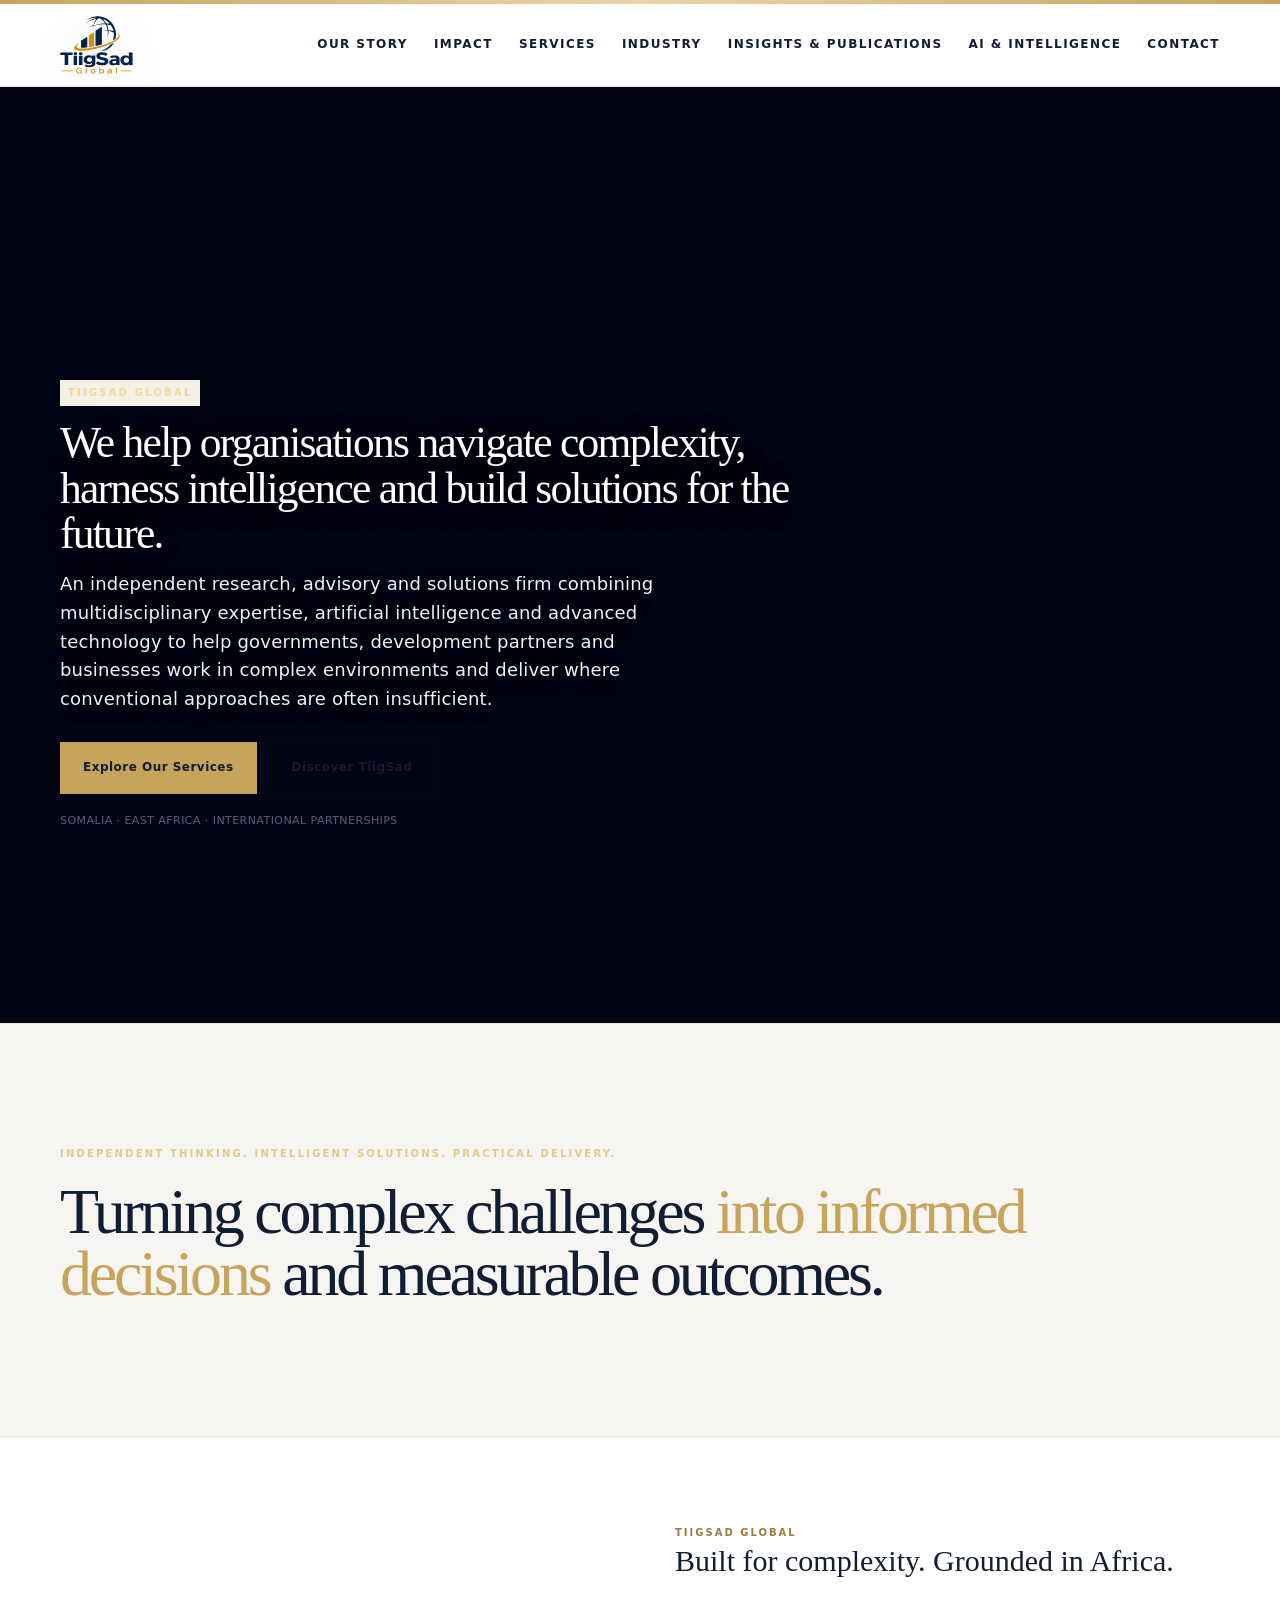
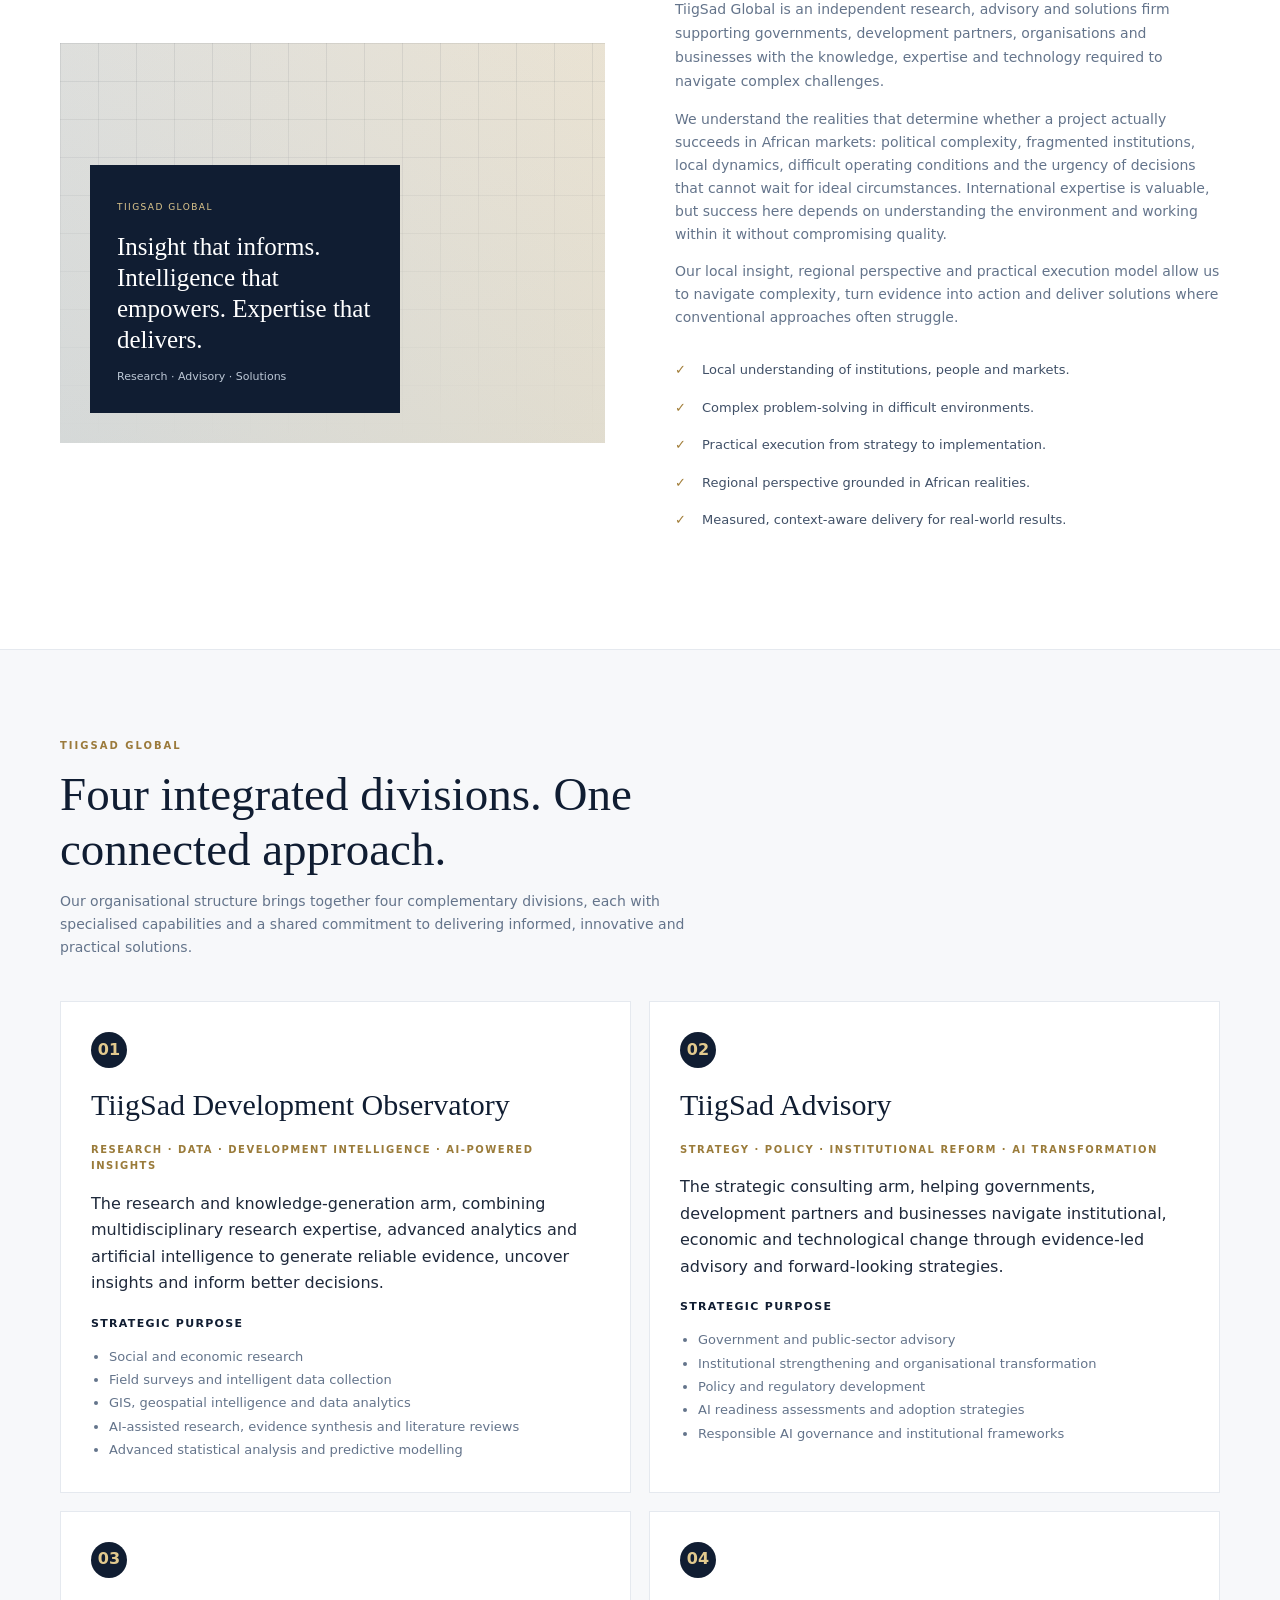
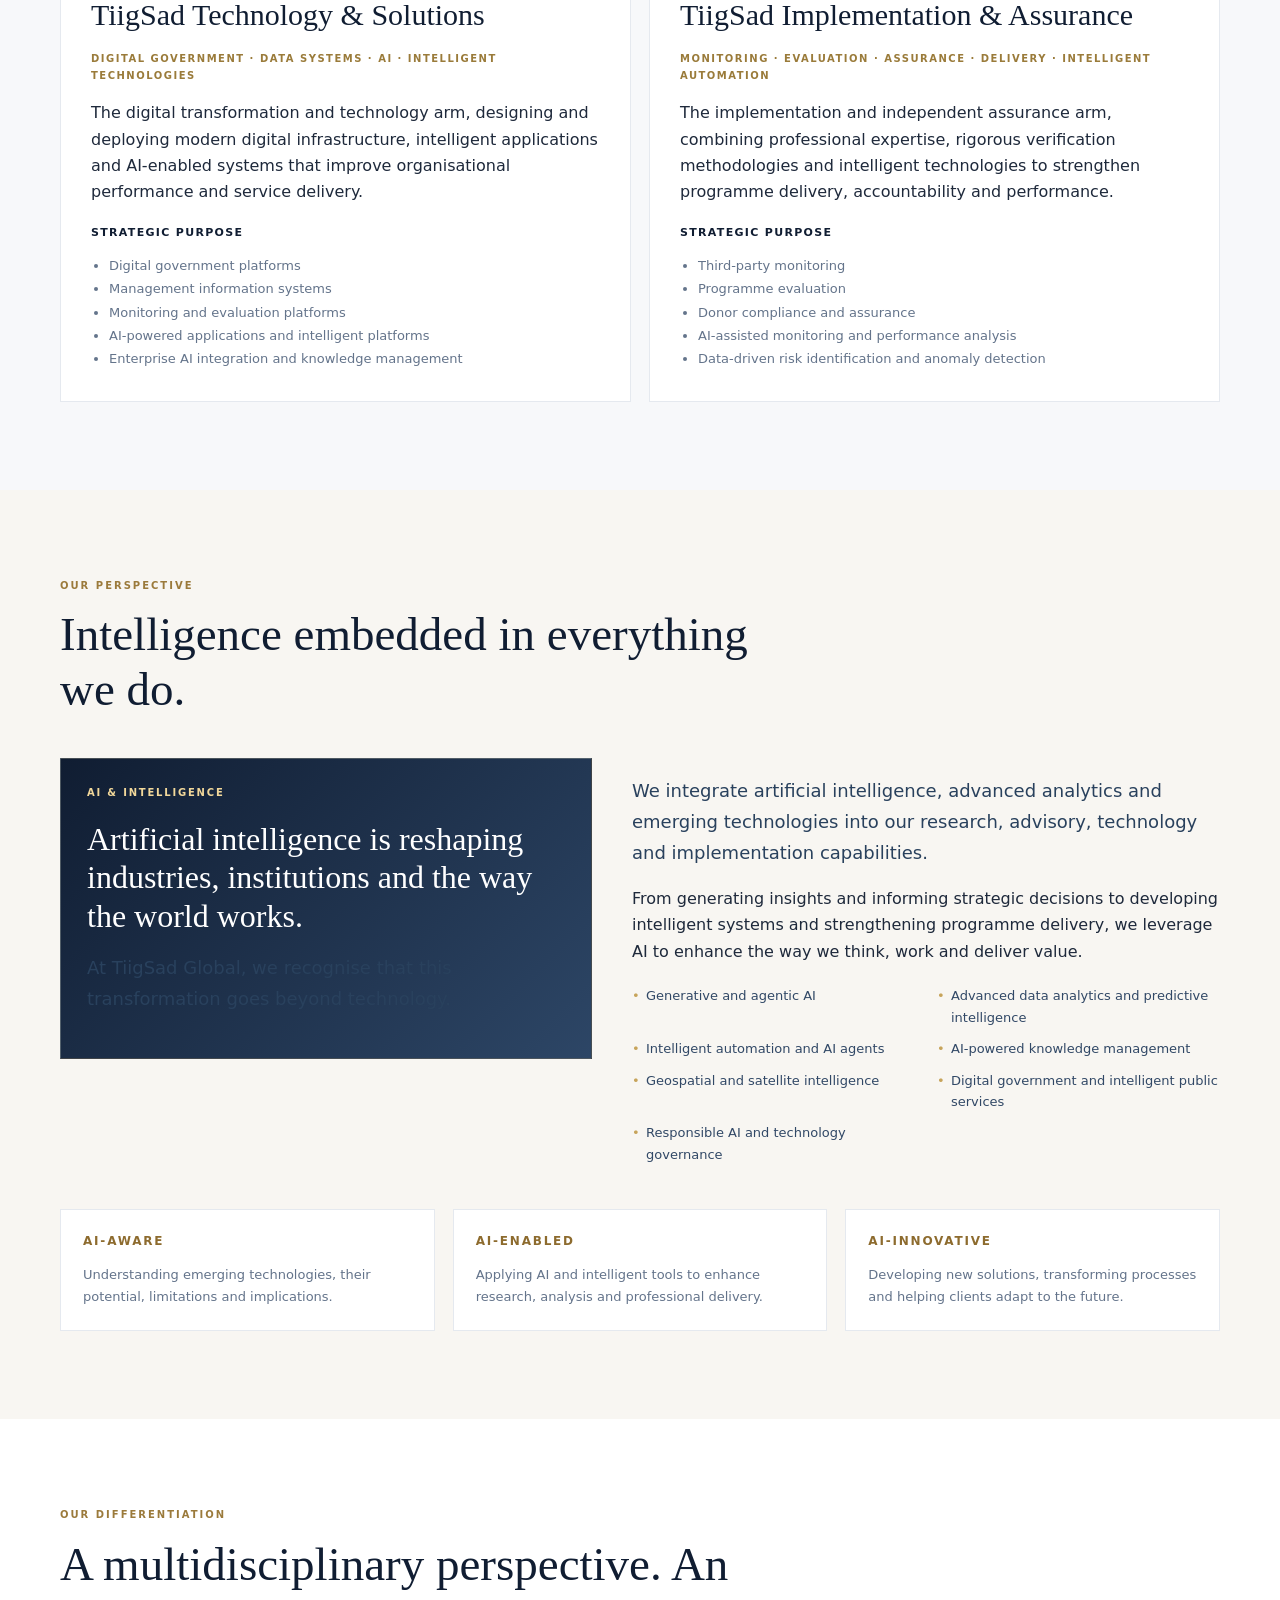
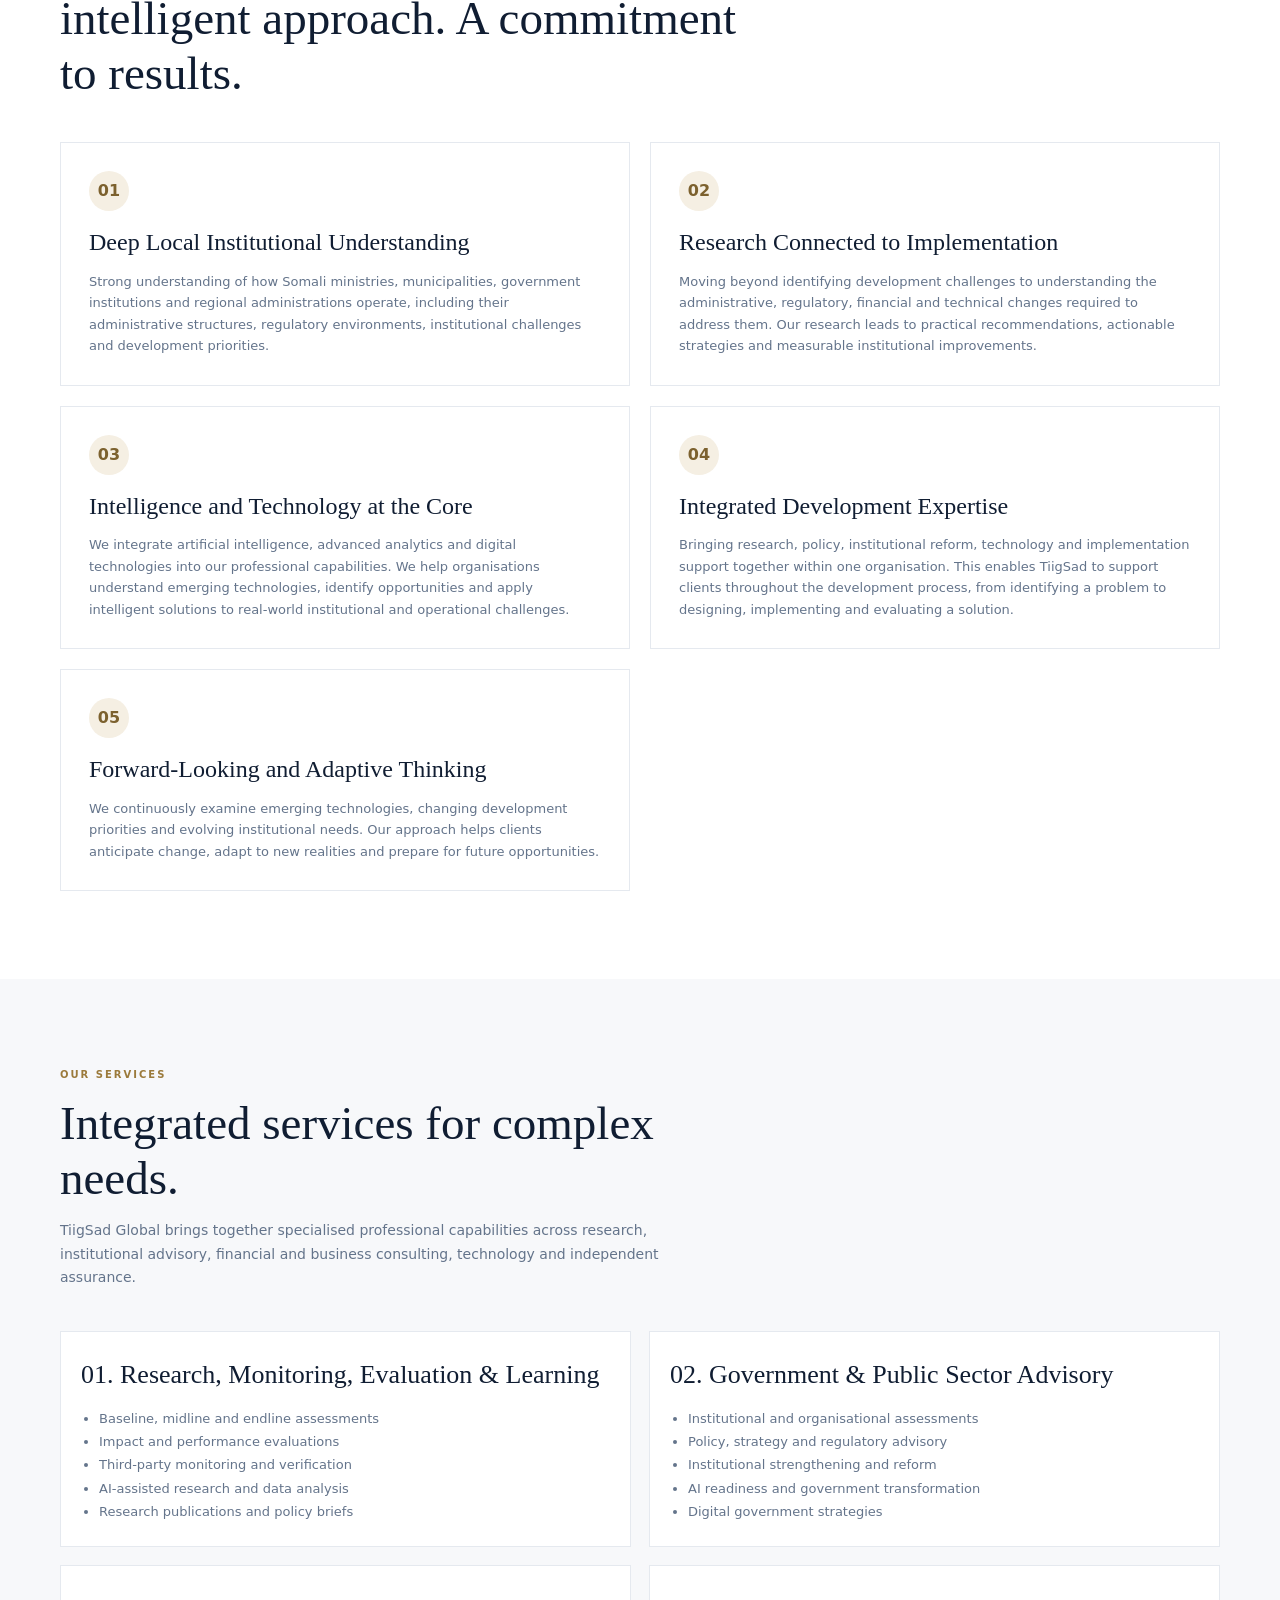
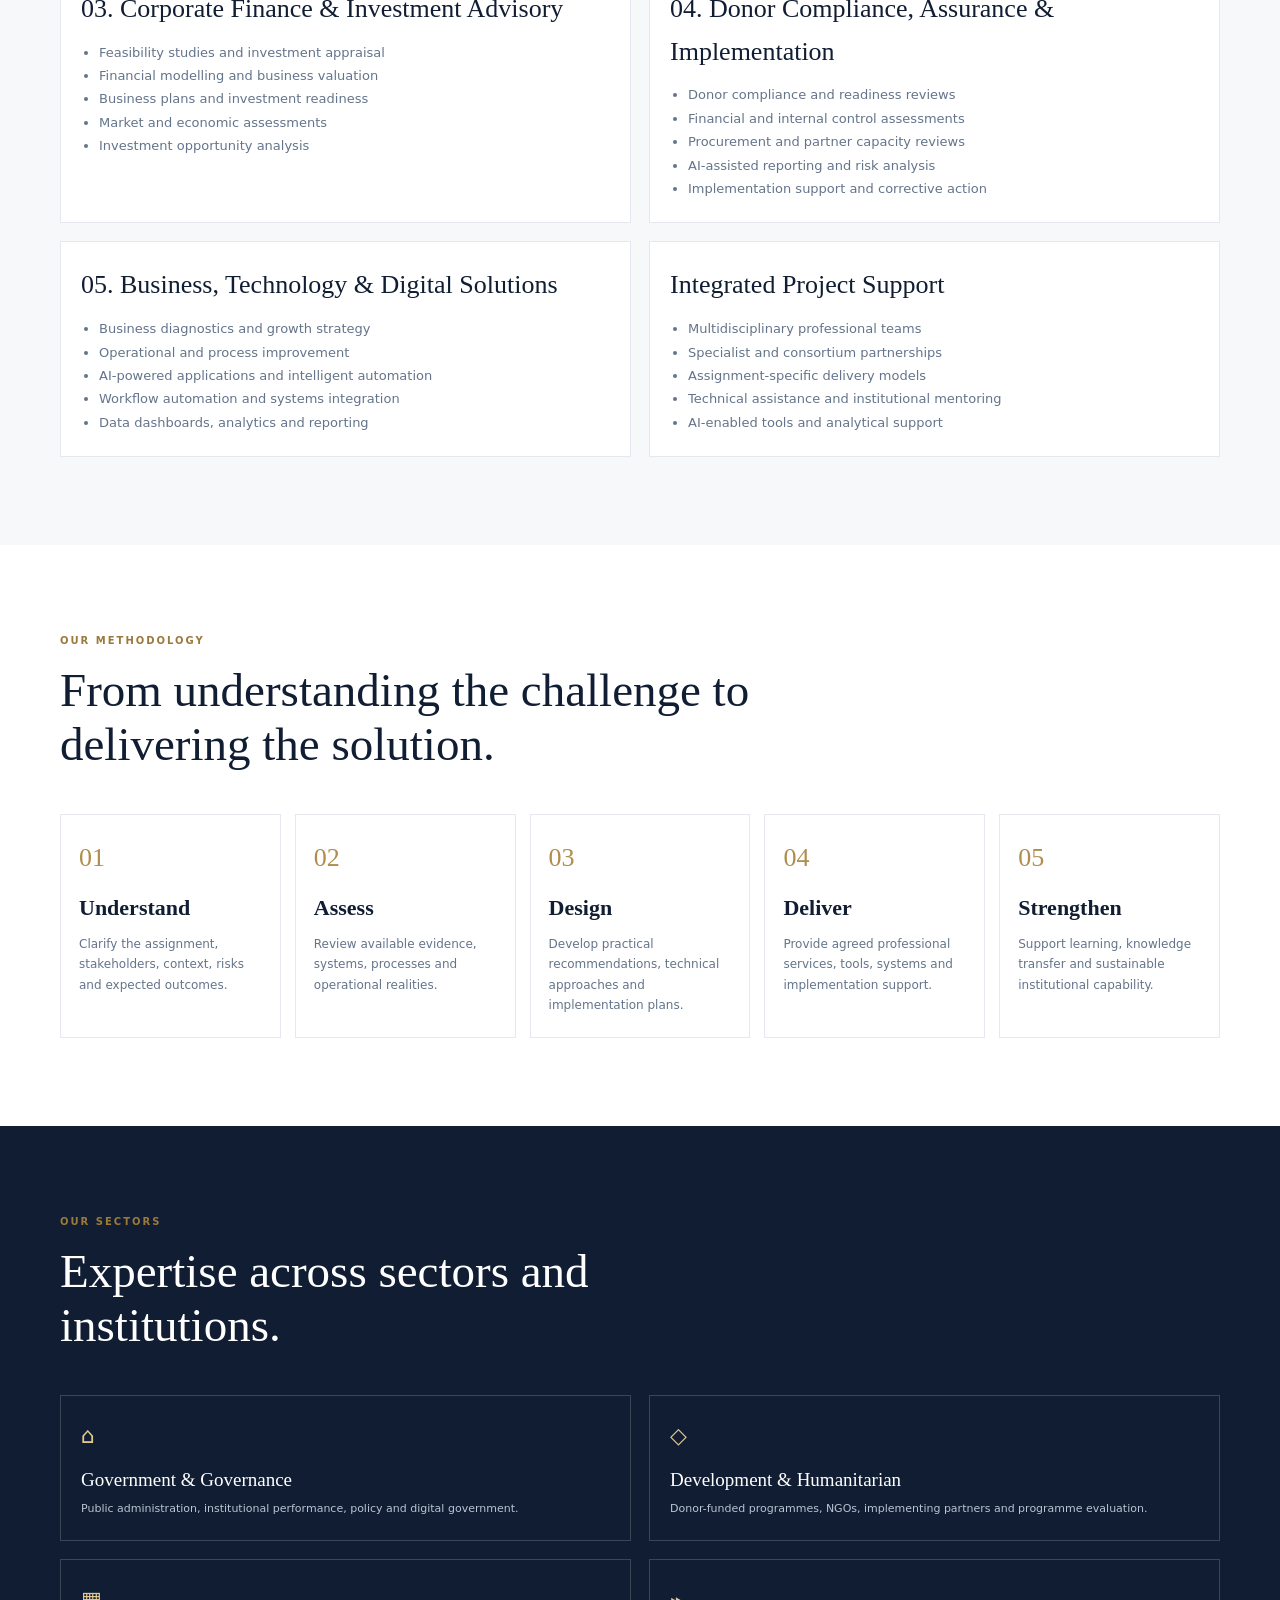
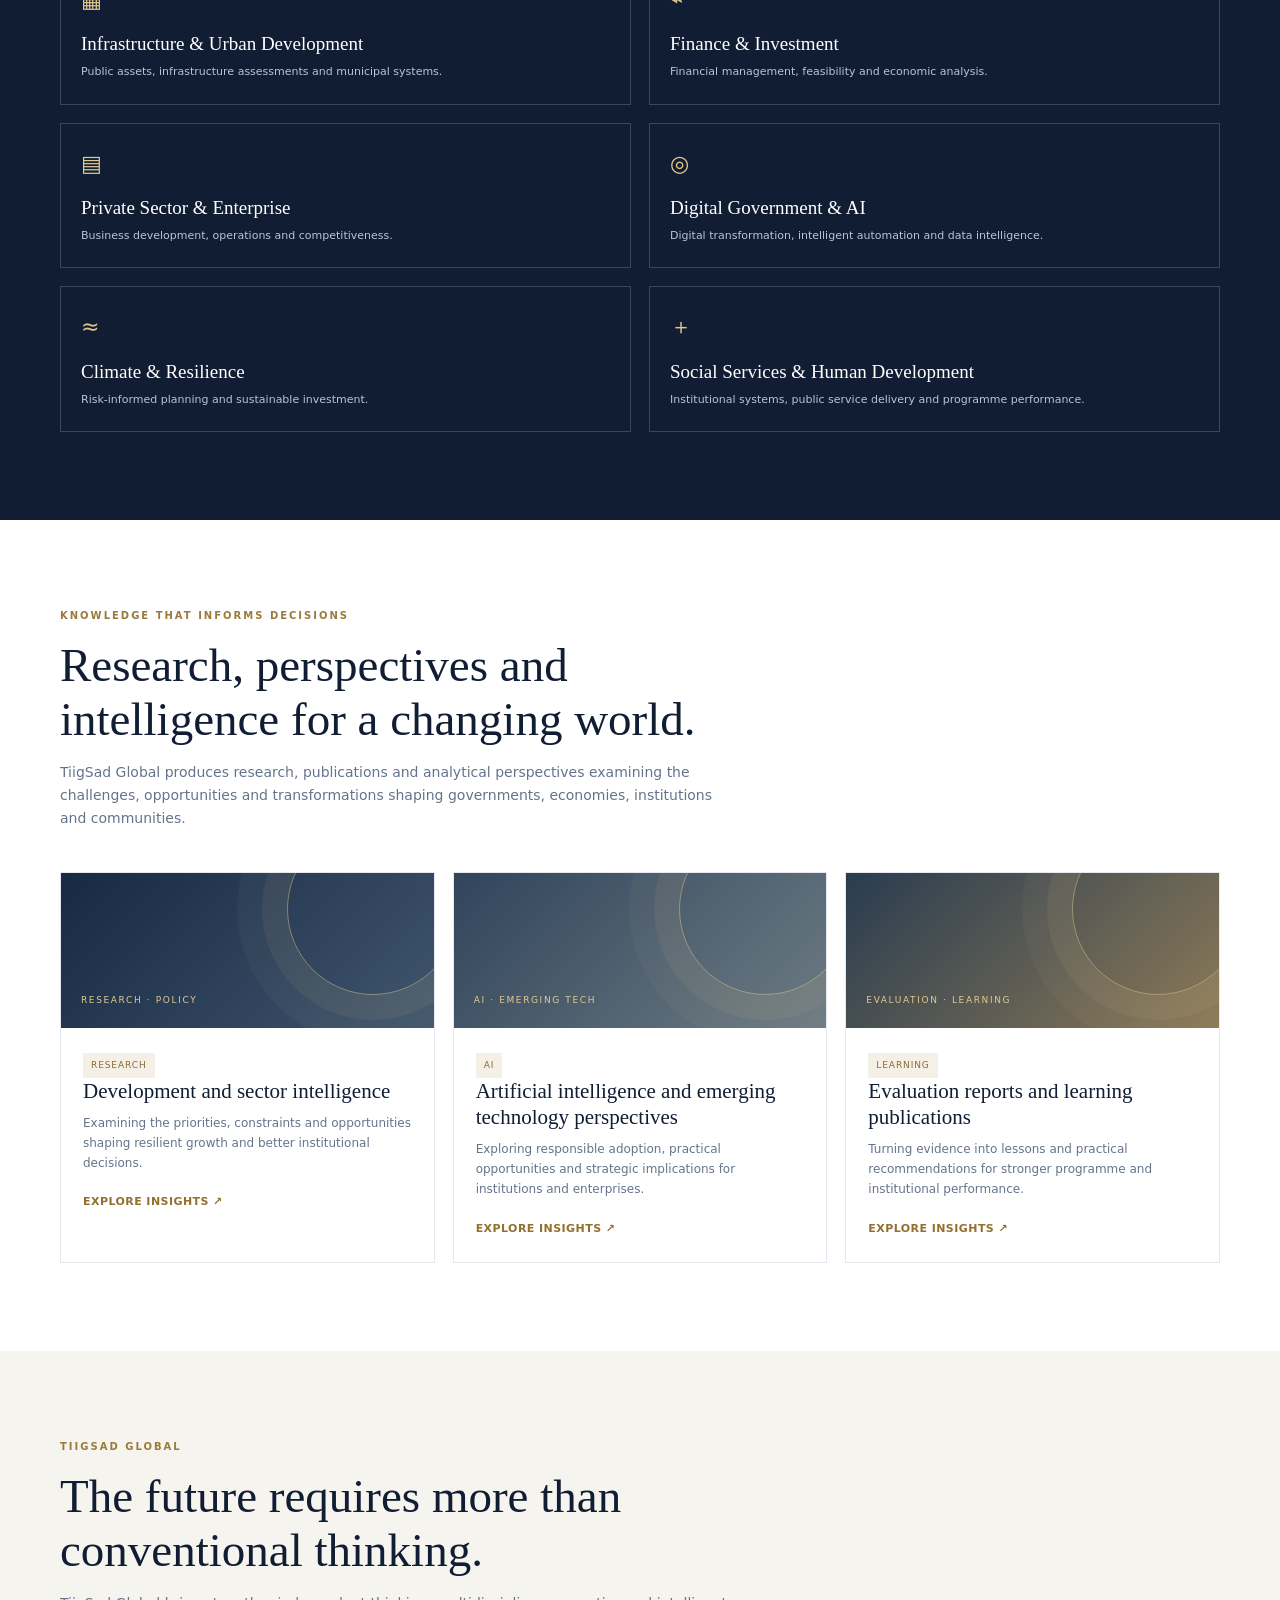
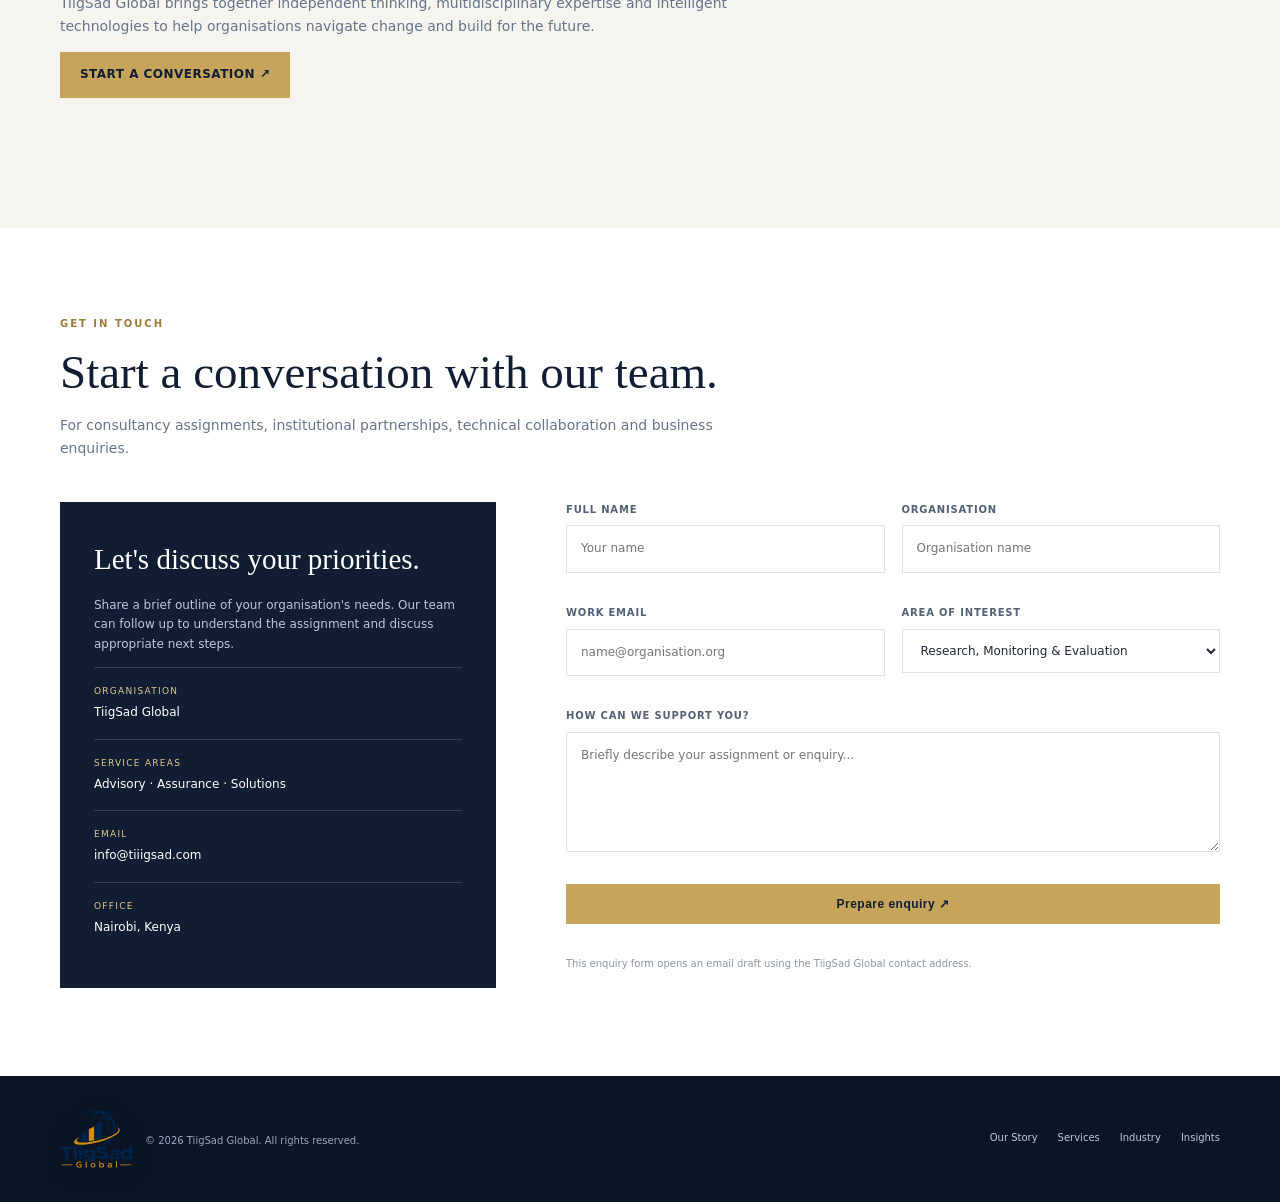
==== commit aef5445b: "Add African complexity positioning to homepage" ====
--- a/index.html
+++ b/index.html
@@ -52,7 +52,7 @@
     <div class="hero-caption">
       <span class="tag">TIIGSAD GLOBAL</span>
       <h1>We help organisations navigate complexity, harness intelligence and build solutions for the future.</h1>
-      <p>An independent research, advisory and solutions firm combining multidisciplinary expertise, artificial intelligence and advanced technology to help governments, development partners and businesses make better decisions and achieve meaningful results.</p>
+      <p>An independent research, advisory and solutions firm combining multidisciplinary expertise, artificial intelligence and advanced technology to help governments, development partners and businesses work in complex environments and deliver where conventional approaches are often insufficient.</p>
       <div class="hero-actions">
         <a class="btn" href="#services">Explore Our Services</a>
         <a class="btn btn-outline" href="#story">Discover TiigSad</a>
@@ -83,16 +83,16 @@
     </div>
     <div class="intro-copy">
       <div class="kicker">TIIGSAD GLOBAL</div>
-      <h3>Insight that informs. Intelligence that empowers. Expertise that delivers.</h3>
+      <h3>Built for complexity. Grounded in Africa.</h3>
       <p class="lead">TiigSad Global is an independent research, advisory and solutions firm supporting governments, development partners, organisations and businesses with the knowledge, expertise and technology required to navigate complex challenges.</p>
-      <p>We bring together research, strategic advisory, institutional expertise, digital innovation and implementation support to help organisations understand problems, make informed decisions and achieve sustainable results.</p>
-      <p>Artificial intelligence and advanced analytics are increasingly integrated into how we research, analyse, advise and develop solutions, strengthening our ability to turn information into actionable intelligence.</p>
+      <p>We understand the realities that determine whether a project actually succeeds in African markets: political complexity, fragmented institutions, local dynamics, difficult operating conditions and the urgency of decisions that cannot wait for ideal circumstances. International expertise is valuable, but success here depends on understanding the environment and working within it without compromising quality.</p>
+      <p>Our local insight, regional perspective and practical execution model allow us to navigate complexity, turn evidence into action and deliver solutions where conventional approaches often struggle.</p>
       <ul class="checks">
-        <li>Evidence-led research and intelligent analysis.</li>
-        <li>Strategic thinking and practical recommendations.</li>
-        <li>Artificial intelligence and advanced technologies.</li>
-        <li>Multidisciplinary expertise and local understanding.</li>
-        <li>Practical implementation and measurable outcomes.</li>
+        <li>Local understanding of institutions, people and markets.</li>
+        <li>Complex problem-solving in difficult environments.</li>
+        <li>Practical execution from strategy to implementation.</li>
+        <li>Regional perspective grounded in African realities.</li>
+        <li>Measured, context-aware delivery for real-world results.</li>
       </ul>
     </div>
   </div>
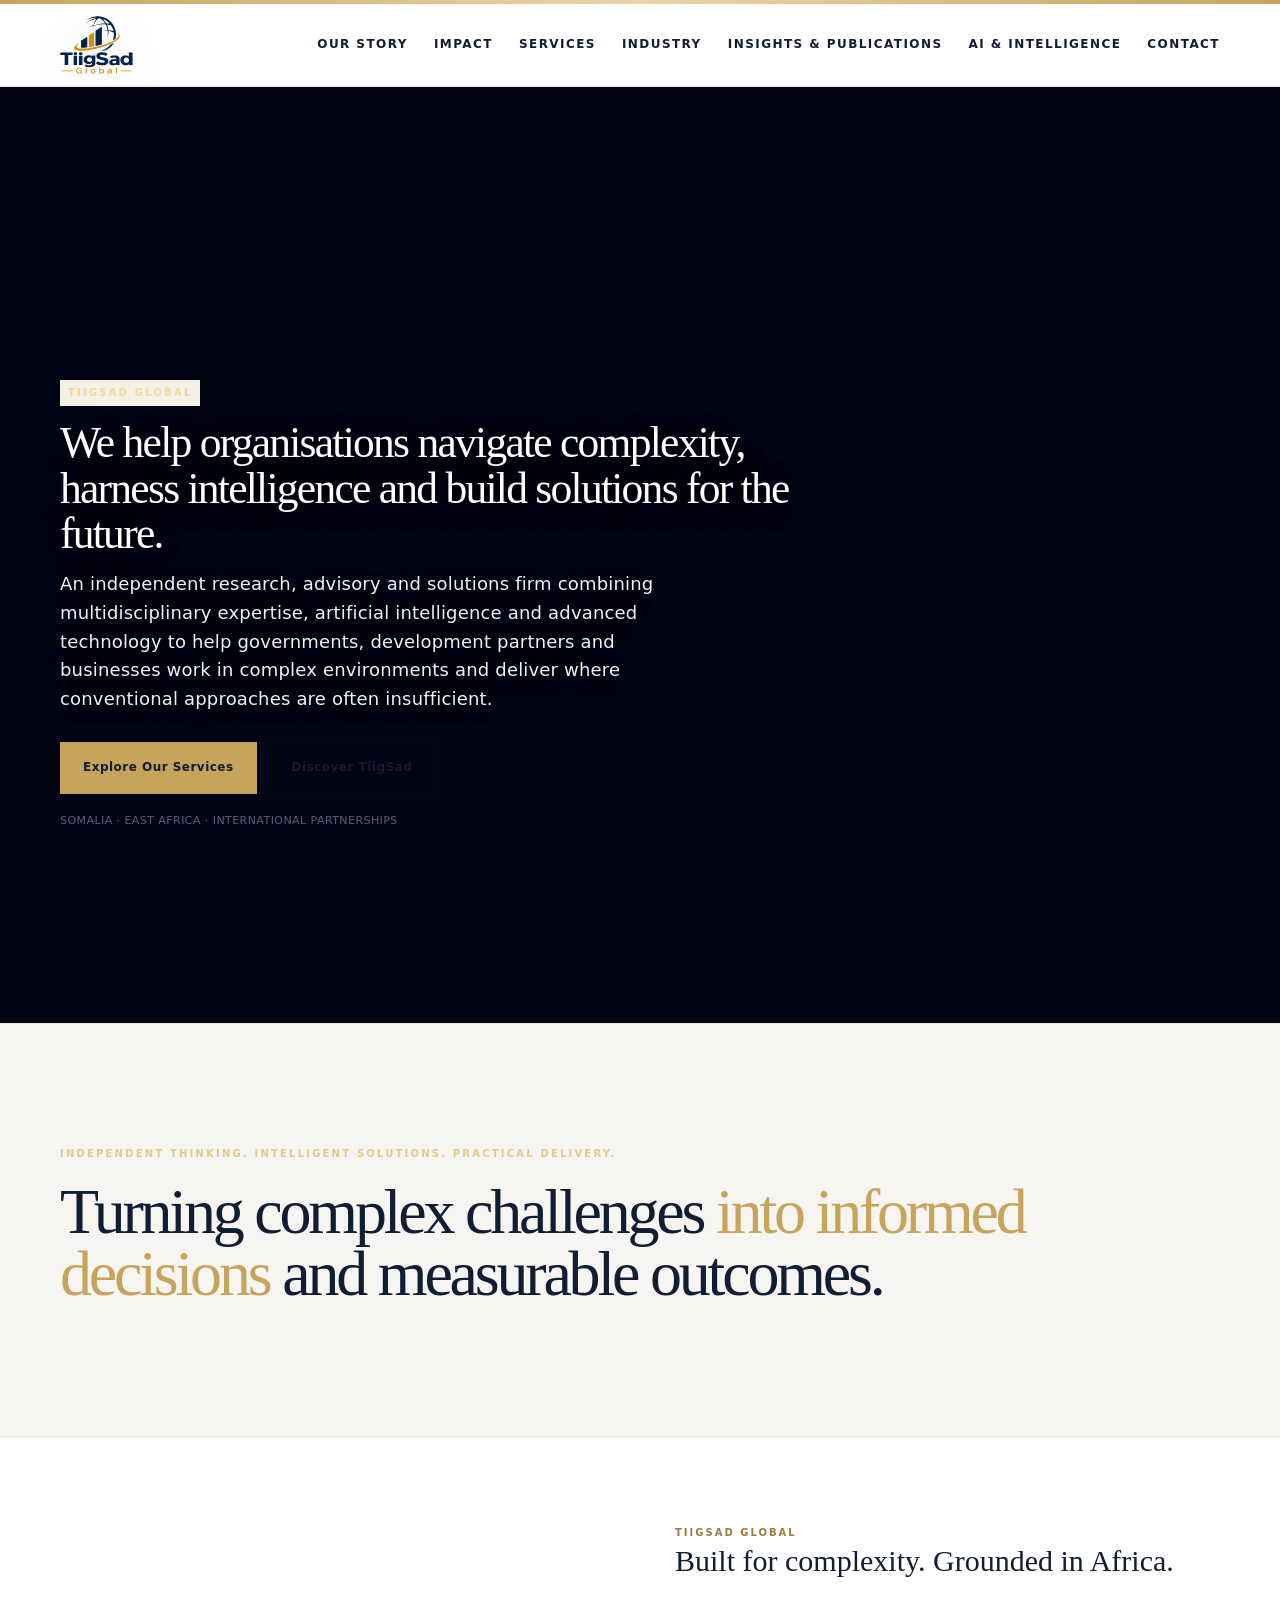
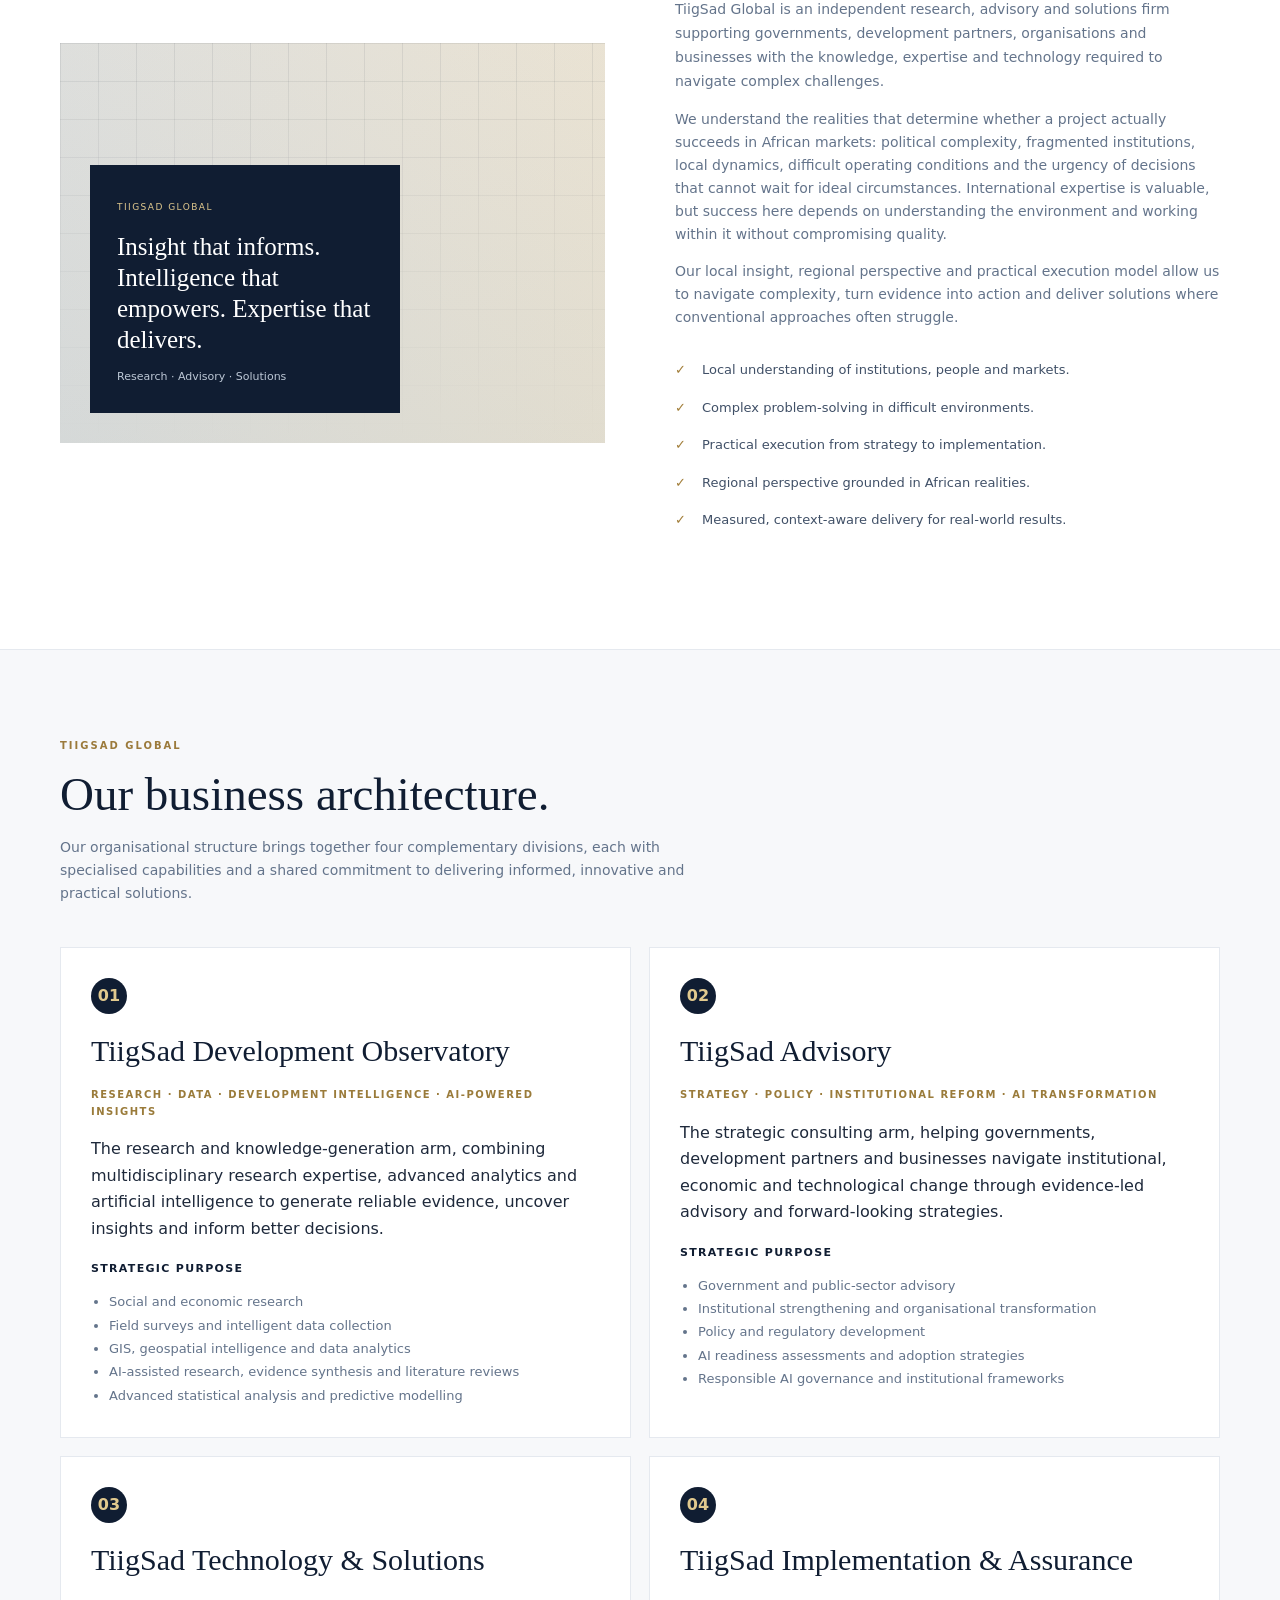
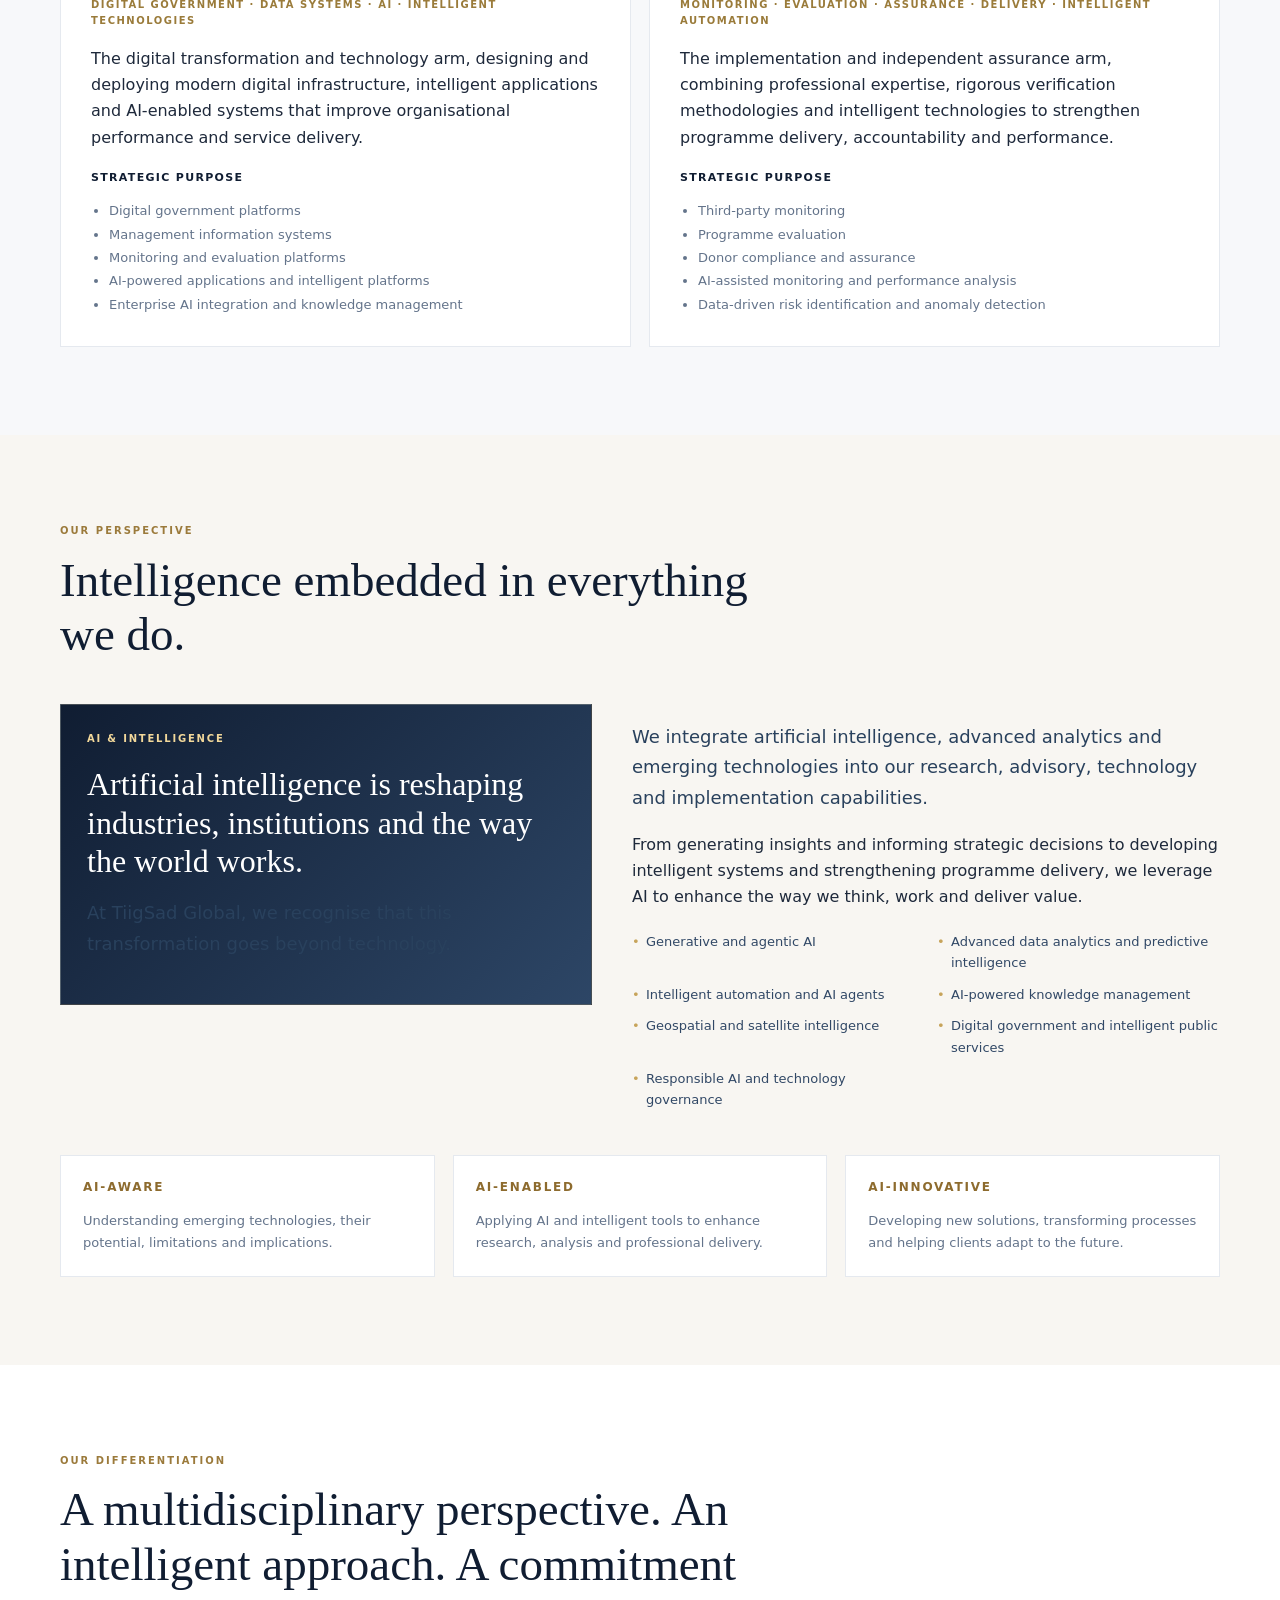
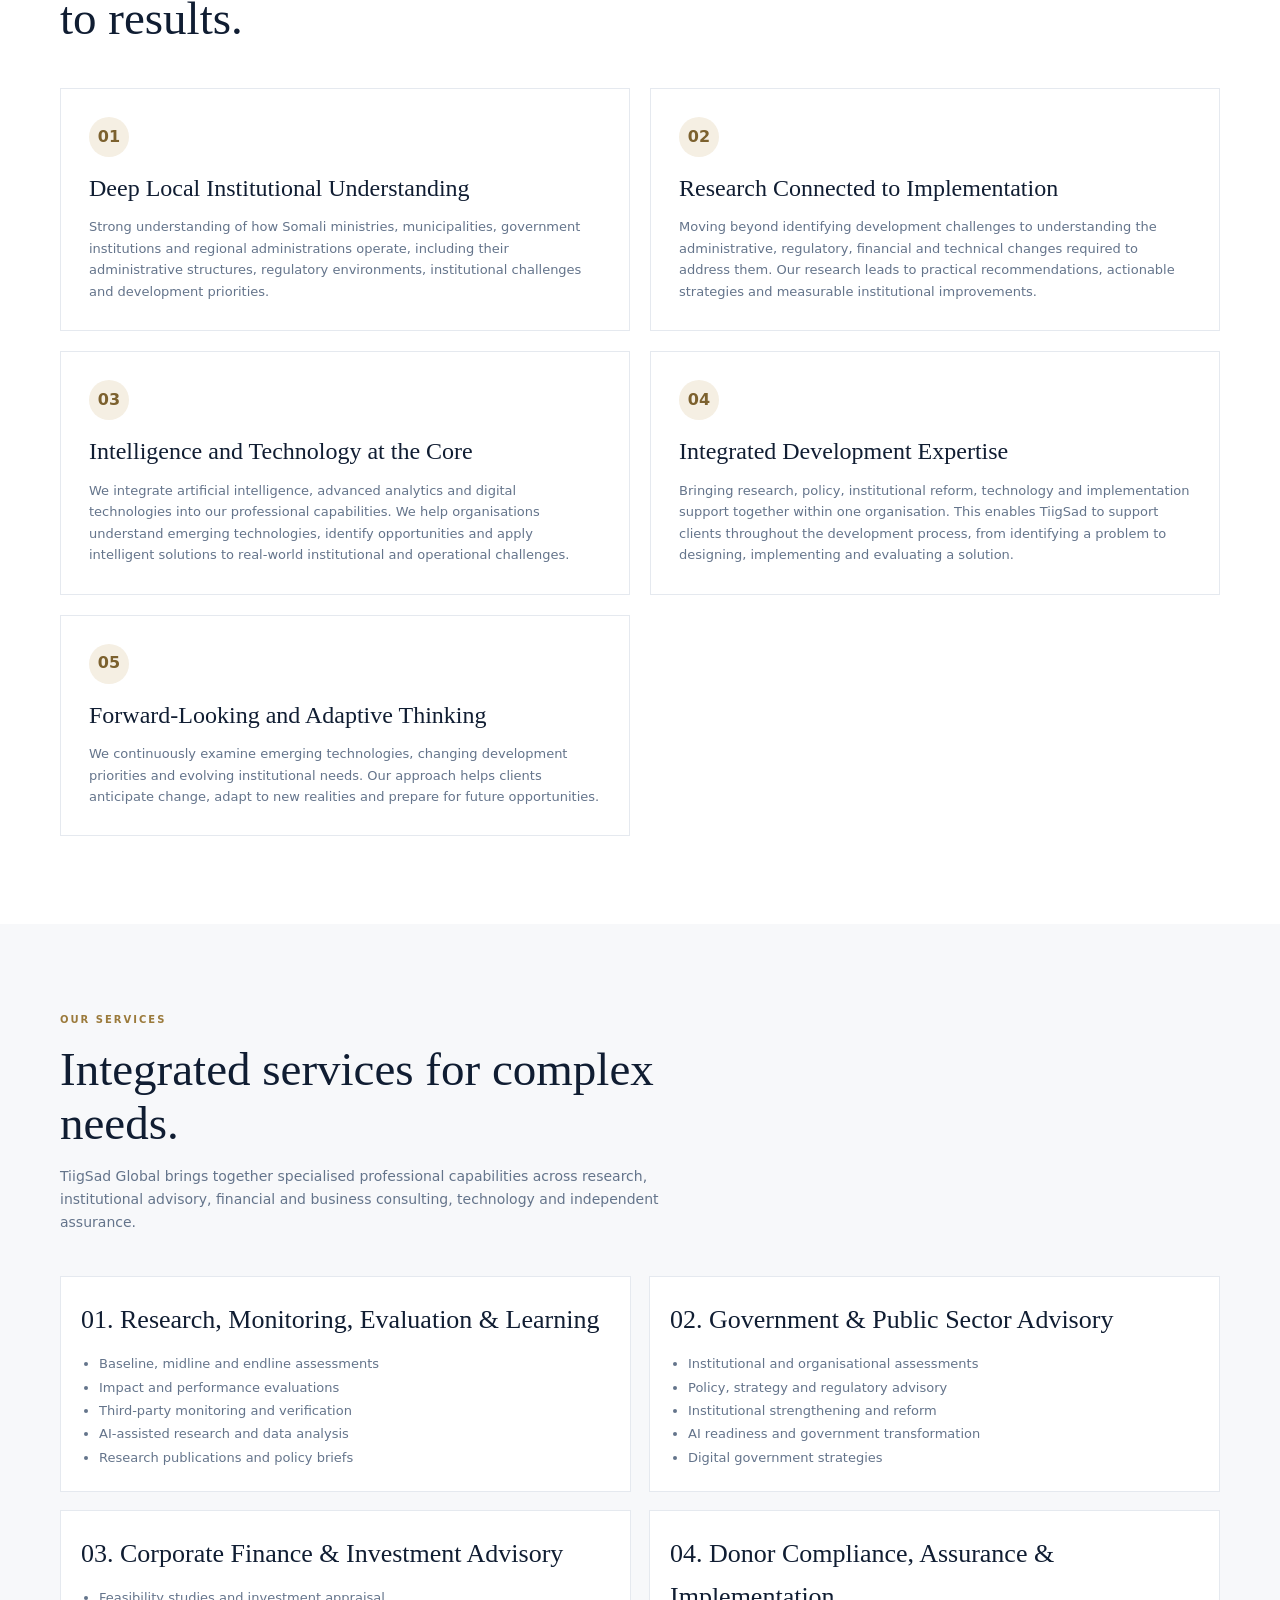
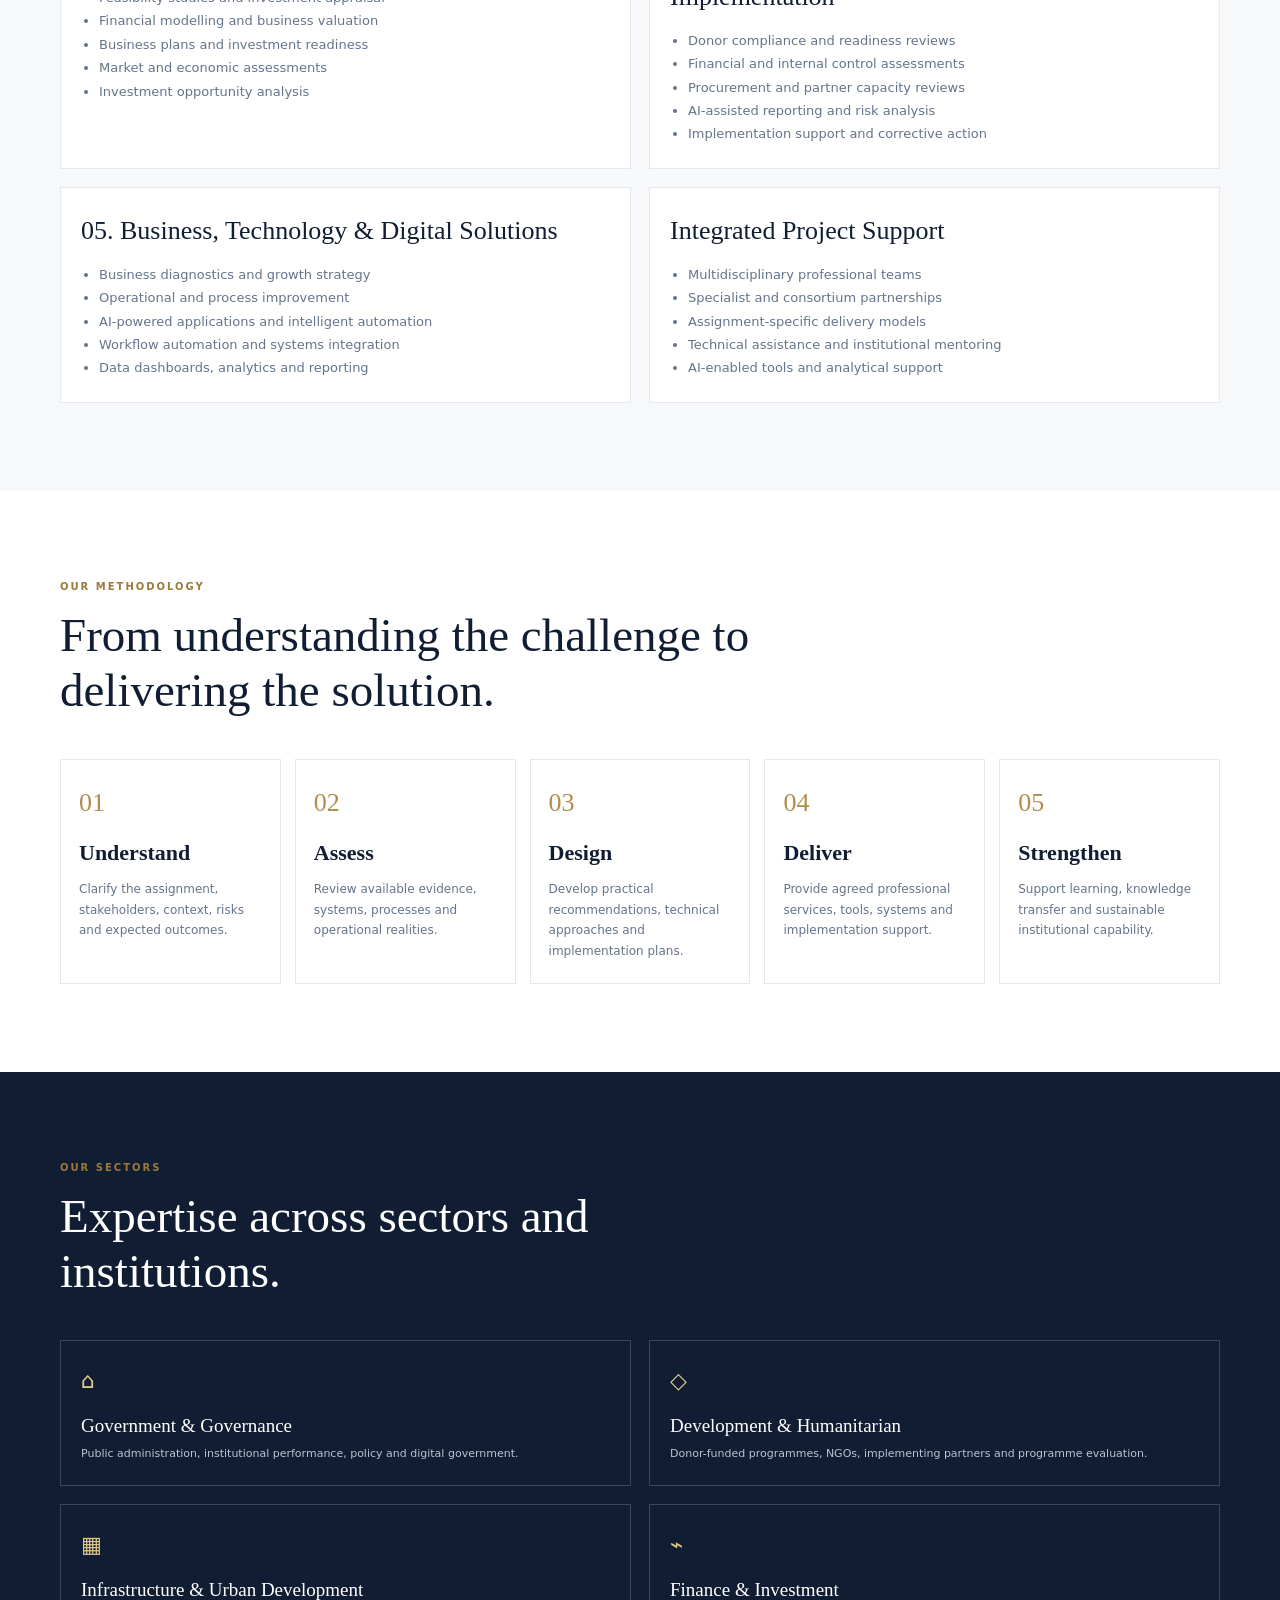
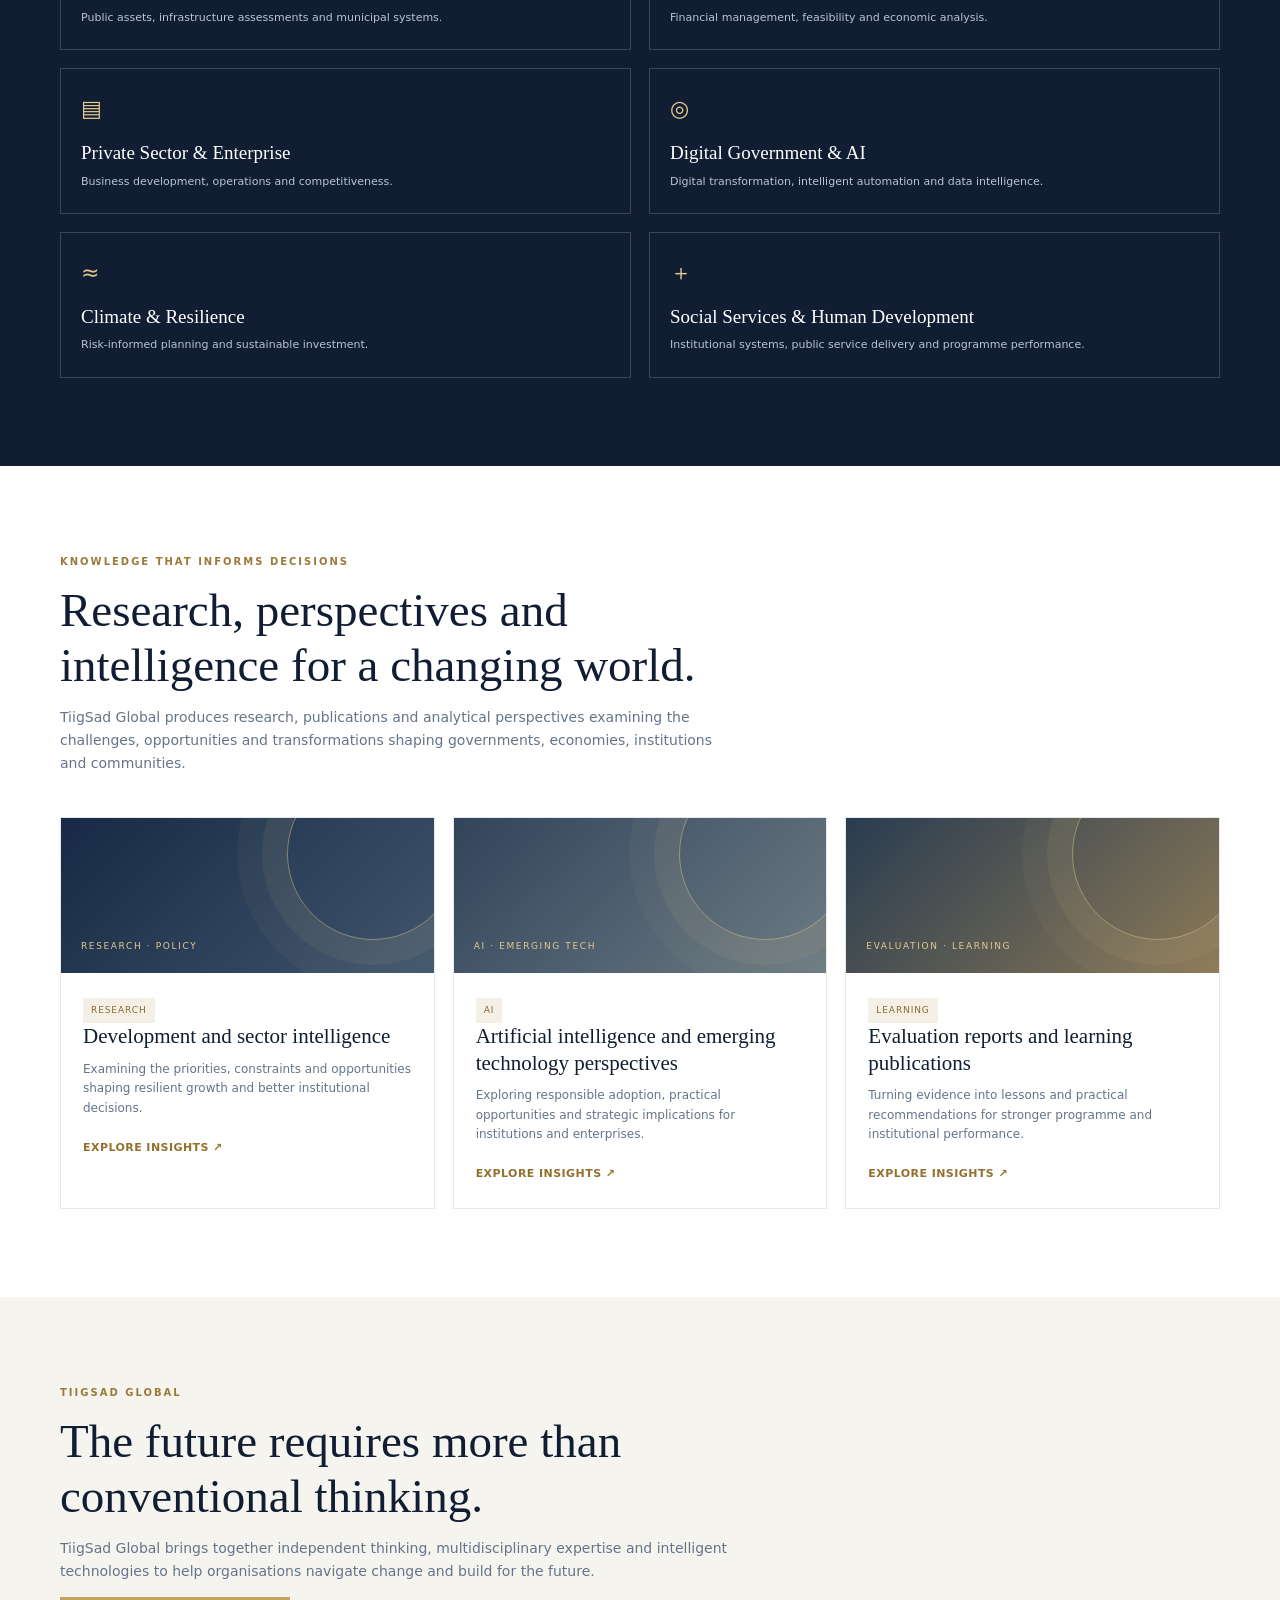
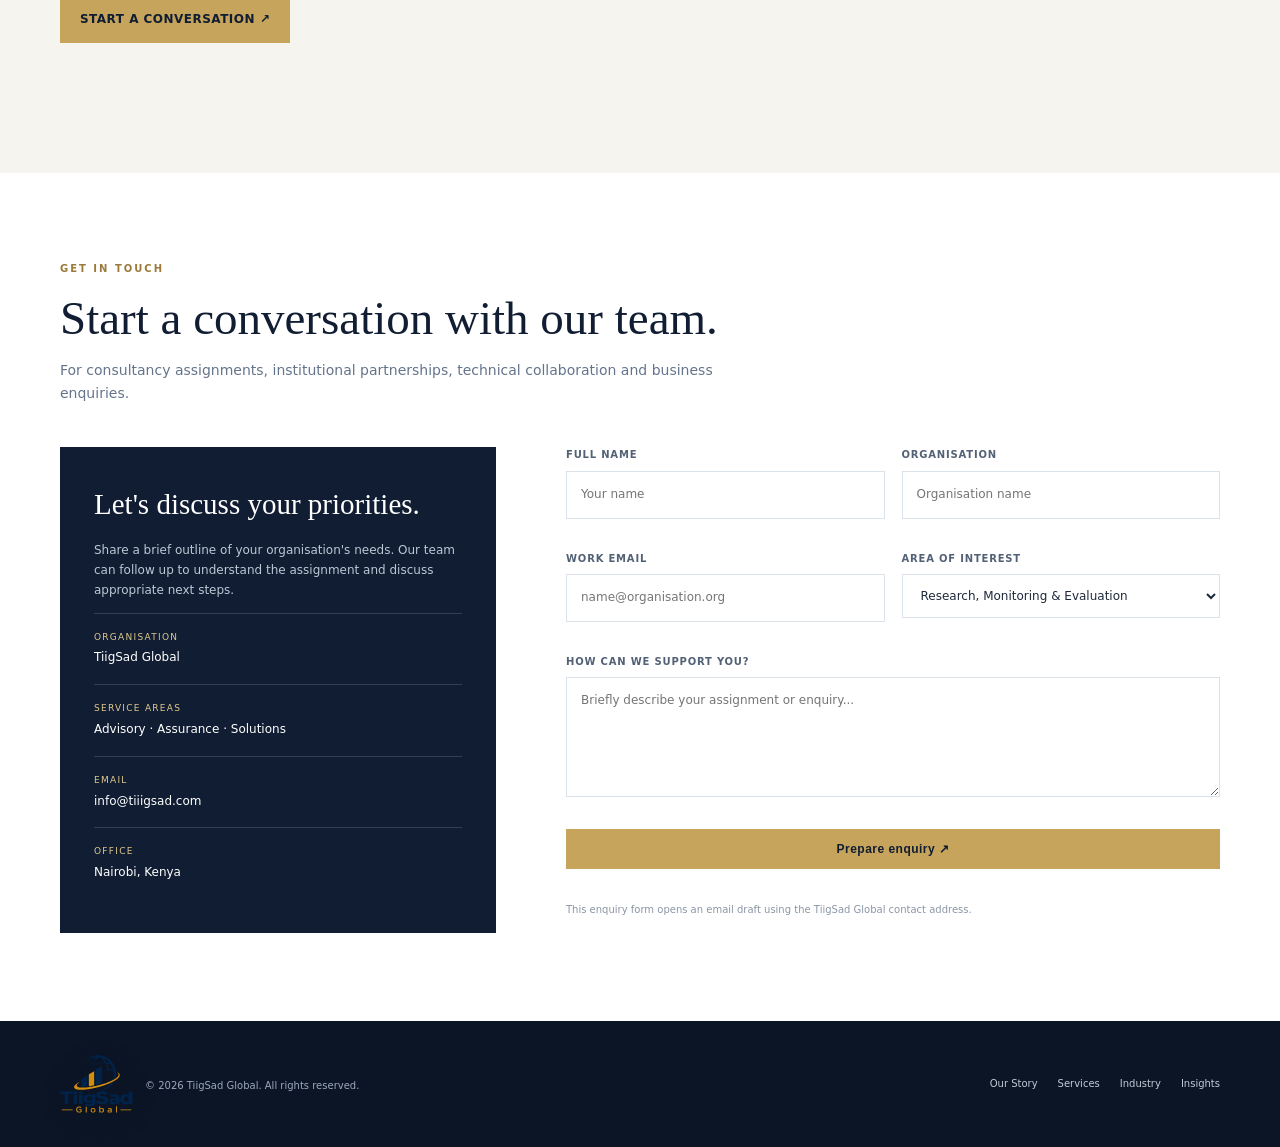
==== commit 5b35b4a0: "Add mobile carousels for services and sectors" ====
--- a/index.html
+++ b/index.html
@@ -13,8 +13,7 @@
 <link rel="manifest" href="assets/site.webmanifest" />
 <style>
 :root{--navy:#101d32;--navy2:#172944;--gold:#c7a45b;--gold2:#e1c98e;--ink:#1e293b;--muted:#64748b;--paper:#f7f8fa;--line:#e5e9ef;--white:#fff;--serif:Georgia,"Times New Roman",serif;--sans:Inter,ui-sans-serif,system-ui,-apple-system,"Segoe UI",sans-serif}
-*{box-sizing:border-box}html{scroll-behavior:smooth}body{margin:0;font-family:var(--sans);color:var(--ink);background:#fff;line-height:1.65}a{color:inherit;text-decoration:none}.container{width:min(1160px,calc(100% - 44px));margin:auto}.topline{height:4px;background:linear-gradient(90deg,var(--gold),#e8d6a8,var(--gold))}.header{position:sticky;top:0;z-index:20;background:rgba(255,255,255,.96);backdrop-filter:blur(14px);border-bottom:1px solid rgba(16,29,50,.12)}.nav{height:82px;display:flex;align-items:center;justify-content:space-between;gap:28px}.brand{display:flex;align-items:center;gap:12px;color:var(--navy)}.brand-logo{display:block;height:58px;width:auto;max-width:270px;filter:drop-shadow(0 4px 20px rgba(0,0,0,.08))}.mark{width:43px;height:43px;border:1px solid var(--gold);display:grid;place-items:center;color:var(--gold2);font-family:var(--serif);font-weight:700;font-size:18px;letter-spacing:-2px}.brand-name{font-weight:750;letter-spacing:.12em;font-size:16px}.brand-sub{font-size:9px;letter-spacing:.22em;color:#c6ced9;margin-top:1px}.navlinks{display:flex;align-items:center;gap:26px;color:var(--navy);font-size:12px;font-weight:700;letter-spacing:.12em;text-transform:uppercase}.navlinks a{position:relative;padding:8px 0;color:var(--navy);transition:color .2s ease,transform .2s ease}.navlinks a::after{content:"";position:absolute;left:0;bottom:-4px;width:100%;height:2px;background:linear-gradient(90deg,var(--gold),var(--gold2));transform:scaleX(0);transform-origin:left;transition:transform .22s ease;opacity:.95}.navlinks a:hover,.navlinks a:focus-visible,.navlinks a.active{color:var(--gold)}.navlinks a:hover::after,.navlinks a:focus-visible::after,.navlinks a.active::after{transform:scaleX(1)}.navlinks a:hover{transform:translateY(-1px)}.nav-cta,.btn{display:inline-flex;align-items:center;justify-content:center;padding:12px 19px;background:var(--gold);color:var(--navy);font-size:12px;font-weight:800;letter-spacing:.04em;border:1px solid var(--gold);transition:.2s}.nav-cta:hover,.btn:hover{background:var(--gold2);border-color:var(--gold2);transform:translateY(-1px)}.btn-outline{background:transparent;color:#fff;border-color:rgba(255,255,255,.45)}.btn-outline:hover{color:var(--navy)}.menu{display:none;background:none;border:1px solid #66758a;color:#fff;padding:8px 11px;font-size:20px}
-.hero{background:transparent;color:#fff;position:relative;overflow:hidden;min-height:760px;display:flex;align-items:center}.hero:before,.hero:after{display:none}.hero-video-bg{position:absolute;inset:0;z-index:0}.hero-video-bg video{position:absolute;inset:0;width:100%;height:100%;display:block;object-fit:cover;filter:saturate(1.14) contrast(1.14) brightness(.72);background:#0b1525}.hero-inner{position:relative;z-index:1;padding:112px 0 105px;display:flex;align-items:flex-end;justify-content:flex-start;min-height:760px}.hero-caption{max-width:760px;text-align:left}.hero-caption .tag{display:inline-block;font-size:10px;letter-spacing:.22em;text-transform:uppercase;color:#f2d89a;font-weight:800;margin-bottom:14px}.hero-caption h1{margin:0;font-family:var(--serif);font-size:clamp(32px,3.4vw,56px);line-height:1.04;letter-spacing:-.04em;font-weight:400;color:#fff;text-shadow:0 4px 30px rgba(0,0,0,.45)}.hero-caption h1 .accent{color:var(--gold2)}.hero-caption p{margin:14px 0 0;font-size:18px;line-height:1.6;color:#edf2f7;max-width:640px;letter-spacing:.01em;text-shadow:0 5px 20px rgba(0,0,0,.35)}.text-block{max-width:900px}.lead{font-size:18px;line-height:1.7;color:#29415d}.subtle{color:var(--muted)}.architecture-grid{display:grid;grid-template-columns:repeat(2,1fr);gap:18px;margin-top:36px}.architecture-card{background:#fff;border:1px solid var(--line);padding:30px;min-height:100%}.architecture-card .meta{display:block;font-size:10px;letter-spacing:.15em;text-transform:uppercase;color:#9a7b3a;font-weight:800;margin:10px 0 14px}.architecture-card h3{font-family:var(--serif);font-size:30px;font-weight:400;color:var(--navy);margin:0 0 12px}.architecture-card ul{margin:12px 0 0;padding-left:18px;color:var(--muted);font-size:13px;line-height:1.8}.architecture-card ul li{margin:0}.architecture-card .purpose{display:block;margin-top:18px;font-size:11px;letter-spacing:.12em;text-transform:uppercase;color:var(--navy);font-weight:800}.ai-section{background:#f8f6f2}.ai-grid{display:grid;grid-template-columns:.95fr 1.05fr;gap:40px;align-items:start}.ai-quote{background:linear-gradient(135deg,#101d32,#2d4666);padding:26px;color:#fff;border:1px solid rgba(225,201,142,.22)}.ai-quote .mini{font-size:10px;letter-spacing:.18em;text-transform:uppercase;color:#f2d89a;font-weight:800}.ai-quote h3{font-family:var(--serif);font-size:32px;font-weight:400;line-height:1.2;margin:18px 0}.ai-boxes{display:grid;grid-template-columns:repeat(3,1fr);gap:18px;margin-top:28px}.ai-box{background:#fff;border:1px solid var(--line);padding:22px}.ai-box h4{font-size:12px;letter-spacing:.15em;text-transform:uppercase;color:#8d6b2e;margin:0 0 12px}.ai-box p{margin:0;color:var(--muted);font-size:13px;line-height:1.7}.focus-list{display:grid;grid-template-columns:repeat(2,1fr);gap:10px 22px;margin-top:20px;list-style:none;padding:0}.focus-list li{position:relative;padding-left:14px;color:#314866;font-size:13px}.focus-list li:before{content:"•";position:absolute;left:0;color:var(--gold)}.capability-list{display:grid;grid-template-columns:repeat(2,1fr);gap:18px}.capability-card{background:#fff;border:1px solid var(--line);padding:22px 20px}.capability-card h3{font-family:var(--serif);font-size:26px;font-weight:400;color:var(--navy);margin:0 0 10px}.capability-card ul{margin:0;padding-left:18px;color:var(--muted);font-size:13px;line-height:1.8}.method-grid{display:grid;grid-template-columns:repeat(5,1fr);gap:14px;margin-top:26px}.method-step{background:#fff;border:1px solid var(--line);padding:22px 18px}.method-step .num{font-family:var(--serif);font-size:26px;color:#b08d4d}.method-step h4{font-family:var(--serif);font-size:22px;color:var(--navy);margin:10px 0 8px}.method-step p{margin:0;color:var(--muted);font-size:12px;line-height:1.7}.sector-list{display:grid;grid-template-columns:repeat(2,1fr);gap:18px}.sector-list .sector{background:transparent;border:1px solid rgba(255,255,255,.18);padding:22px 20px;min-height:initial}.insight-list{display:grid;grid-template-columns:repeat(3,1fr);gap:18px}.insight-list .insight{min-height:100%}.closing-quote{background:#f6f4ee}.closing-box{max-width:980px}.hero-panel{border:1px solid rgba(225,201,142,.35);background:rgba(255,255,255,.045);padding:30px;backdrop-filter:blur(8px)}.hero-panel .panel-label{font-size:10px;color:var(--gold2);letter-spacing:.18em;text-transform:uppercase}.hero-panel h3{font-family:var(--serif);font-weight:400;font-size:27px;line-height:1.25;margin:12px 0 22px}.pillar{display:flex;gap:13px;padding:13px 0;border-top:1px solid rgba(255,255,255,.13);align-items:center}.pillar b{font-size:11px;letter-spacing:.09em;color:#fff}.pillar span{font-size:11px;color:#aebccc;margin-left:auto;text-align:right}.pillar i{font-style:normal;color:var(--gold2);font-size:17px}.hero-video-wrap{display:none}.hero-video-overlay{display:none}.hero-video-badge{display:none}.hero-details{background:#f6f5f2;border-top:1px solid rgba(16,29,50,.08);border-bottom:1px solid rgba(16,29,50,.08)}.hero-details .container{padding:34px 0 42px}.hero-detail-block{max-width:1180px}.eyebrow{color:var(--gold2);font-size:10px;letter-spacing:.22em;text-transform:uppercase;font-weight:800}.hero-detail-block .eyebrow{margin-bottom:18px}.hero-detail-block h2{font-family:var(--serif);font-weight:400;font-size:clamp(42px,5vw,96px);line-height:.98;letter-spacing:-.05em;margin:0;color:var(--navy)}.hero-detail-block h2 .accent{color:var(--gold);font-style:normal}.hero-detail-block p{font-size:22px;line-height:1.6;color:#264058;margin:26px 0 0;max-width:1120px}.hero-actions{display:flex;gap:12px;flex-wrap:wrap;margin-top:28px}.hero-note{margin-top:18px;font-size:11px;color:#536176;letter-spacing:.04em}.hero-actions .btn{padding:15px 22px;font-size:12px}.hero-actions .btn-outline{background:transparent;border:1px solid rgba(16,29,50,.25);color:var(--navy)}
+*{box-sizing:border-box}html{scroll-behavior:smooth}body{margin:0;font-family:var(--sans);color:var(--ink);background:#fff;line-height:1.65}a{color:inherit;text-decoration:none}.container{width:min(1160px,calc(100% - 44px));margin:auto}.topline{height:4px;background:linear-gradient(90deg,var(--gold),#e8d6a8,var(--gold))}.header{position:sticky;top:0;z-index:20;background:rgba(255,255,255,.96);backdrop-filter:blur(14px);border-bottom:1px solid rgba(16,29,50,.12)}.nav{height:82px;display:flex;align-items:center;justify-content:space-between;gap:28px}.brand{display:flex;align-items:center;gap:12px;color:var(--navy)}.brand-logo{display:block;height:58px;width:auto;max-width:270px;filter:drop-shadow(0 4px 20px rgba(0,0,0,.08))}.mark{width:43px;height:43px;border:1px solid var(--gold);display:grid;place-items:center;color:var(--gold2);font-family:var(--serif);font-weight:700;font-size:18px;letter-spacing:-2px}.brand-name{font-weight:750;letter-spacing:.12em;font-size:16px}.brand-sub{font-size:9px;letter-spacing:.22em;color:#c6ced9;margin-top:1px}.navlinks{display:flex;align-items:center;gap:26px;color:var(--navy);font-size:12px;font-weight:700;letter-spacing:.12em;text-transform:uppercase}.navlinks a{position:relative;padding:8px 0;color:var(--navy);transition:color .2s ease,transform .2s ease}.navlinks a::after{content:"";position:absolute;left:0;bottom:-4px;width:100%;height:2px;background:linear-gradient(90deg,var(--gold),var(--gold2));transform:scaleX(0);transform-origin:left;transition:transform .22s ease;opacity:.95}.navlinks a:hover,.navlinks a:focus-visible,.navlinks a.active{color:var(--gold)}.navlinks a:hover::after,.navlinks a:focus-visible::after,.navlinks a.active::after{transform:scaleX(1)}.navlinks a:hover{transform:translateY(-1px)}.nav-cta,.btn{display:inline-flex;align-items:center;justify-content:center;padding:12px 19px;background:var(--gold);color:var(--navy);font-size:12px;font-weight:800;letter-spacing:.04em;border:1px solid var(--gold);transition:.2s}.nav-cta:hover,.btn:hover{background:var(--gold2);border-color:var(--gold2);transform:translateY(-1px)}.btn-outline{background:transparent;color:#fff;border-color:rgba(255,255,255,.45)}.btn-outline:hover{color:var(--navy)}.menu{display:none;background:rgba(16,29,50,.72);border:1px solid rgba(225,201,142,.5);color:var(--gold2);padding:8px 11px;font-size:20px;line-height:1;border-radius:8px;cursor:pointer;transition:background .2s ease,border-color .2s ease,transform .2s ease}.menu:hover{background:rgba(16,29,50,.9);border-color:var(--gold2);transform:translateY(-1px)}.hero{background:transparent;color:#fff;position:relative;overflow:hidden;min-height:760px;display:flex;align-items:center}.hero:before,.hero:after{display:none}.hero-video-bg{position:absolute;inset:0;z-index:0}.hero-video-bg video{position:absolute;inset:0;width:100%;height:100%;display:block;object-fit:cover;filter:saturate(1.14) contrast(1.14) brightness(.72);background:#0b1525;pointer-events:none}.hero-inner{position:relative;z-index:1;padding:112px 0 105px;display:flex;align-items:flex-end;justify-content:flex-start;min-height:760px}.hero-caption{max-width:760px;text-align:left}.hero-caption .tag{display:inline-block;font-size:10px;letter-spacing:.22em;text-transform:uppercase;color:#f2d89a;font-weight:800;margin-bottom:14px}.hero-caption h1{margin:0;font-family:var(--serif);font-size:clamp(32px,3.4vw,56px);line-height:1.04;letter-spacing:-.04em;font-weight:400;color:#fff;text-shadow:0 4px 30px rgba(0,0,0,.45)}.hero-caption h1 .accent{color:var(--gold2)}.hero-caption p{margin:14px 0 0;font-size:18px;line-height:1.6;color:#edf2f7;max-width:640px;letter-spacing:.01em;text-shadow:0 5px 20px rgba(0,0,0,.35)}.text-block{max-width:900px}.lead{font-size:18px;line-height:1.7;color:#29415d}.subtle{color:var(--muted)}.architecture-grid{display:grid;grid-template-columns:repeat(2,1fr);gap:18px;margin-top:36px}.architecture-card{background:#fff;border:1px solid var(--line);padding:30px;min-height:100%}.architecture-card .meta{display:block;font-size:10px;letter-spacing:.15em;text-transform:uppercase;color:#9a7b3a;font-weight:800;margin:10px 0 14px}.architecture-card h3{font-family:var(--serif);font-size:30px;font-weight:400;color:var(--navy);margin:0 0 12px}.architecture-card ul{margin:12px 0 0;padding-left:18px;color:var(--muted);font-size:13px;line-height:1.8}.architecture-card ul li{margin:0}.architecture-card .purpose{display:block;margin-top:18px;font-size:11px;letter-spacing:.12em;text-transform:uppercase;color:var(--navy);font-weight:800}.ai-section{background:#f8f6f2}.ai-grid{display:grid;grid-template-columns:.95fr 1.05fr;gap:40px;align-items:start}.ai-quote{background:linear-gradient(135deg,#101d32,#2d4666);padding:26px;color:#fff;border:1px solid rgba(225,201,142,.22)}.ai-quote .mini{font-size:10px;letter-spacing:.18em;text-transform:uppercase;color:#f2d89a;font-weight:800}.ai-quote h3{font-family:var(--serif);font-size:32px;font-weight:400;line-height:1.2;margin:18px 0}.ai-boxes{display:grid;grid-template-columns:repeat(3,1fr);gap:18px;margin-top:28px}.ai-box{background:#fff;border:1px solid var(--line);padding:22px}.ai-box h4{font-size:12px;letter-spacing:.15em;text-transform:uppercase;color:#8d6b2e;margin:0 0 12px}.ai-box p{margin:0;color:var(--muted);font-size:13px;line-height:1.7}.focus-list{display:grid;grid-template-columns:repeat(2,1fr);gap:10px 22px;margin-top:20px;list-style:none;padding:0}.focus-list li{position:relative;padding-left:14px;color:#314866;font-size:13px}.focus-list li:before{content:"•";position:absolute;left:0;color:var(--gold)}.capability-list{display:grid;grid-template-columns:repeat(2,1fr);gap:18px}.capability-card{background:#fff;border:1px solid var(--line);padding:22px 20px}.capability-card h3{font-family:var(--serif);font-size:26px;font-weight:400;color:var(--navy);margin:0 0 10px}.capability-card ul{margin:0;padding-left:18px;color:var(--muted);font-size:13px;line-height:1.8}.method-grid{display:grid;grid-template-columns:repeat(5,1fr);gap:14px;margin-top:26px}.method-step{background:#fff;border:1px solid var(--line);padding:22px 18px}.method-step .num{font-family:var(--serif);font-size:26px;color:#b08d4d}.method-step h4{font-family:var(--serif);font-size:22px;color:var(--navy);margin:10px 0 8px}.method-step p{margin:0;color:var(--muted);font-size:12px;line-height:1.7}.sector-list{display:grid;grid-template-columns:repeat(2,1fr);gap:18px}.sector-list .sector{background:transparent;border:1px solid rgba(255,255,255,.18);padding:22px 20px;min-height:initial}.insight-list{display:grid;grid-template-columns:repeat(3,1fr);gap:18px}.insight-list .insight{min-height:100%}.closing-quote{background:#f6f4ee}.closing-box{max-width:980px}.hero-panel{border:1px solid rgba(225,201,142,.35);background:rgba(255,255,255,.045);padding:30px;backdrop-filter:blur(8px)}.hero-panel .panel-label{font-size:10px;color:var(--gold2);letter-spacing:.18em;text-transform:uppercase}.hero-panel h3{font-family:var(--serif);font-weight:400;font-size:27px;line-height:1.25;margin:12px 0 22px}.pillar{display:flex;gap:13px;padding:13px 0;border-top:1px solid rgba(255,255,255,.13);align-items:center}.pillar b{font-size:11px;letter-spacing:.09em;color:#fff}.pillar span{font-size:11px;color:#aebccc;margin-left:auto;text-align:right}.pillar i{font-style:normal;color:var(--gold2);font-size:17px}.hero-video-wrap{display:none}.hero-video-overlay{display:none}.hero-video-badge{display:none}.hero-details{background:#f6f5f2;border-top:1px solid rgba(16,29,50,.08);border-bottom:1px solid rgba(16,29,50,.08)}.hero-details .container{padding:34px 0 42px}.hero-detail-block{max-width:1180px}.eyebrow{color:var(--gold2);font-size:10px;letter-spacing:.22em;text-transform:uppercase;font-weight:800}.hero-detail-block .eyebrow{margin-bottom:18px}.hero-detail-block h2{font-family:var(--serif);font-weight:400;font-size:clamp(42px,5vw,96px);line-height:.98;letter-spacing:-.05em;margin:0;color:var(--navy)}.hero-detail-block h2 .accent{color:var(--gold);font-style:normal}.hero-detail-block p{font-size:22px;line-height:1.6;color:#264058;margin:26px 0 0;max-width:1120px}.hero-actions{display:flex;gap:12px;flex-wrap:wrap;margin-top:28px}.hero-note{margin-top:18px;font-size:11px;color:#536176;letter-spacing:.04em}.hero-actions .btn{padding:15px 22px;font-size:12px}.hero-actions .btn-outline{background:transparent;border:1px solid rgba(16,29,50,.25);color:var(--navy)}
 .trustbar{background:#f1f3f6;border-bottom:1px solid var(--line)}.trust-inner{display:flex;justify-content:space-between;gap:24px;align-items:center;padding:23px 0}.trust-inner strong{font-size:10px;letter-spacing:.15em;color:#7b8797;text-transform:uppercase}.trust-items{display:flex;gap:28px;flex-wrap:wrap;color:#526176;font-size:11px;font-weight:700}
 section{padding:88px 0}.section-head{max-width:720px;margin-bottom:42px}.kicker{font-size:10px;text-transform:uppercase;letter-spacing:.2em;color:#9b7a3b;font-weight:800}.section-head h2{font-family:var(--serif);font-size:clamp(33px,4vw,47px);line-height:1.16;font-weight:400;color:var(--navy);margin:13px 0}.section-head p{color:var(--muted);font-size:14px;max-width:670px}.intro-grid{display:grid;grid-template-columns:1fr 1fr;gap:70px;align-items:center}.intro-visual{min-height:400px;background:linear-gradient(145deg,rgba(16,29,50,.05),rgba(199,164,91,.17)),linear-gradient(30deg,#dce3e9,#f3eee3);position:relative;overflow:hidden;padding:30px;display:flex;align-items:end}.visual-grid{position:absolute;inset:0;background-image:linear-gradient(rgba(16,29,50,.08) 1px,transparent 1px),linear-gradient(90deg,rgba(16,29,50,.08) 1px,transparent 1px);background-size:38px 38px;mask-image:linear-gradient(black,transparent)}.visual-card{position:relative;background:var(--navy);color:#fff;padding:27px;max-width:310px}.visual-card small{color:var(--gold2);letter-spacing:.16em;text-transform:uppercase;font-size:9px}.visual-card strong{display:block;font-family:var(--serif);font-size:25px;font-weight:400;line-height:1.25;margin:12px 0}.visual-card p{font-size:11px;color:#bdc8d6;margin:0}.intro-copy h3{font-family:var(--serif);font-size:30px;font-weight:400;color:var(--navy);line-height:1.3;margin:0 0 18px}.intro-copy p{color:var(--muted);font-size:14px}.checks{list-style:none;padding:0;margin:22px 0}.checks li{padding:8px 0 8px 27px;position:relative;font-size:13px;color:#405067}.checks li:before{content:"✓";position:absolute;left:0;color:#a27e39;font-weight:900}
 .business-architecture{background:var(--paper);border-top:1px solid var(--line)}.business-grid{display:grid;grid-template-columns:repeat(2,1fr);gap:18px}.business-card{background:#fff;border:1px solid var(--line);padding:28px;min-height:200px;transition:.25s}.business-card:hover{transform:translateY(-4px);border-color:#c7a45b;box-shadow:0 12px 28px rgba(16,29,50,.06)}.business-type{display:inline-flex;align-items:center;justify-content:center;width:36px;height:36px;background:var(--navy);color:var(--gold2);font-weight:800;border-radius:999px;margin-bottom:12px}.business-card h3{font-family:var(--serif);font-size:25px;font-weight:400;line-height:1.2;color:var(--navy);margin:0 0 8px}.business-meta{display:block;font-size:11px;letter-spacing:.12em;text-transform:uppercase;color:#a37b31;font-weight:800;margin-bottom:10px}.business-card p{color:var(--muted);font-size:13px;margin:0 0 14px}.business-card strong{display:block;font-size:12px;letter-spacing:.06em;text-transform:uppercase;color:var(--navy);margin-top:10px}.differentiation{background:#fff}.diff-grid{display:grid;grid-template-columns:repeat(2,1fr);gap:20px}.diff-item{border:1px solid var(--line);background:#fff;padding:28px}.diff-item span{display:inline-flex;align-items:center;justify-content:center;width:40px;height:40px;border-radius:50%;background:#f5efe3;color:#7c612e;font-weight:800;margin-bottom:12px}.diff-item h3{font-family:var(--serif);font-size:24px;font-weight:400;color:var(--navy);margin:0 0 8px}.diff-item p{color:var(--muted);font-size:13px;margin:0}.services{background:var(--paper)}.service-grid{display:grid;grid-template-columns:repeat(3,1fr);gap:16px}.service-card{background:#fff;border:1px solid var(--line);padding:27px;min-height:280px;transition:.25s}.service-card:hover{transform:translateY(-4px);border-color:#c7a45b;box-shadow:0 14px 32px rgba(16,29,50,.07)}.service-no{font-family:var(--serif);font-size:28px;color:#b08d4d}.service-card h3{font-family:var(--serif);font-weight:400;font-size:23px;line-height:1.25;color:var(--navy);margin:13px 0}.service-card p{font-size:12px;color:var(--muted);margin:0 0 17px}.service-card ul{padding-left:17px;color:#526176;font-size:11px;line-height:1.9}.learn{font-size:11px;font-weight:800;color:#94702e;letter-spacing:.04em}
@@ -25,7 +24,7 @@
 .contact{background:#fff}.contact-grid{display:grid;grid-template-columns:.8fr 1.2fr;gap:70px}.contact-info{background:var(--navy);color:#fff;padding:34px}.contact-info h3{font-family:var(--serif);font-size:29px;font-weight:400;margin:0 0 12px}.contact-info p{font-size:12px;color:#bdc8d6}.contact-detail{padding:16px 0;border-top:1px solid rgba(255,255,255,.15);font-size:12px}.contact-detail small{display:block;color:var(--gold2);text-transform:uppercase;letter-spacing:.14em;font-size:9px;margin-bottom:4px}.form{display:grid;grid-template-columns:1fr 1fr;gap:17px}.field{display:flex;flex-direction:column;gap:7px}.field.full{grid-column:1/-1}.field label{font-size:10px;font-weight:800;color:#536176;letter-spacing:.08em;text-transform:uppercase}.field input,.field select,.field textarea{border:1px solid #dce2e9;background:#fff;padding:13px 14px;font:inherit;font-size:12px;color:var(--ink);outline:none}.field input:focus,.field textarea:focus,.field select:focus{border-color:var(--gold)}.field textarea{min-height:120px;resize:vertical}.form-note{grid-column:1/-1;font-size:10px;color:#8a96a5}
 .footer{background:#0b1525;color:#fff;padding:34px 0}.footer-inner{display:flex;justify-content:space-between;align-items:center;gap:25px}.footer p{font-size:10px;color:#9ba9ba;margin:5px 0 0}.footer-links{display:flex;gap:20px;font-size:10px;color:#c2cbd6}
 @media(max-width:900px){.navlinks{gap:15px}.navlinks a{font-size:11px}.hero-inner{gap:35px}.service-grid{grid-template-columns:repeat(2,1fr)}.sector-grid{grid-template-columns:repeat(2,1fr)}.intro-grid,.approach-grid{gap:38px}.contact-grid{gap:35px}.business-grid,.diff-grid{grid-template-columns:1fr}}
-@media(max-width:680px){.container{width:min(100% - 32px,1160px)}.nav{height:70px}.menu{display:block}.navlinks{display:none;position:absolute;top:70px;left:0;right:0;background:var(--navy);padding:20px 22px 25px;flex-direction:column;align-items:flex-start;border-top:1px solid #34445a}.navlinks.open{display:flex}.nav-cta{display:none}.hero-inner{grid-template-columns:1fr;padding:78px 0 70px}.hero-panel{max-width:470px}.trust-inner{align-items:flex-start;flex-direction:column}.trust-items{gap:13px 20px}.intro-grid,.approach-grid,.contact-grid{grid-template-columns:1fr}.intro-visual{min-height:310px}.approach-copy{position:static}.service-grid,.insight-grid{grid-template-columns:1fr}.sector-grid{grid-template-columns:1fr 1fr}.sector{padding:19px 15px;min-height:145px}.cta-inner{align-items:flex-start;flex-direction:column}.form{grid-template-columns:1fr}.field.full,.form-note{grid-column:auto}section{padding:68px 0}.footer-inner{align-items:flex-start;flex-direction:column}.footer-links{flex-wrap:wrap}}
+@media(max-width:680px){html,body{overflow-x:hidden}.container{width:calc(100% - 32px)}.nav{height:70px}.brand-logo{height:46px;max-width:210px}.menu{display:block;flex:none}.navlinks{z-index:30}.navlinks a{min-height:44px;display:flex;align-items:center}.hero,.hero-inner{min-height:600px}.hero-inner{padding:90px 0 58px}.hero-caption{max-width:100%}.hero-caption h1{font-size:clamp(30px,9vw,42px);line-height:1.08}.hero-caption p{font-size:15px;line-height:1.55}.hero-actions{display:flex;flex-wrap:wrap;gap:10px}.hero-actions .btn{min-height:44px}.hero-note{font-size:9px}.hero-detail-block h2{font-size:36px!important}.intro-grid,.architecture-grid,.ai-grid,.diff-grid,.method-grid,.contact-grid{grid-template-columns:1fr!important}.architecture-card,.diff-item,.ai-box,.method-step,.capability-card,.sector,.contact-info,.form{min-width:0}.architecture-card{padding:22px}.section-head h2{font-size:34px}.section-head p{font-size:13px}.intro-visual{min-height:280px}.visual-card{max-width:250px}.ai-boxes{grid-template-columns:1fr!important}.sector-list,.sector-grid{grid-template-columns:repeat(2,minmax(0,1fr))!important}.contact-grid{gap:28px}.form{grid-template-columns:1fr!important}.field.full,.form-note{grid-column:auto!important}.footer-inner{align-items:flex-start}.footer-links{flex-wrap:wrap}.method-grid{display:grid}.sector-list{display:grid}.capability-list,.sector-list{display:flex!important;overflow-x:auto;overscroll-behavior-inline:contain;scroll-snap-type:x mandatory;gap:14px!important;width:100%;margin-inline:0;padding:4px 16px 18px;margin-left:-16px;margin-right:-16px;width:calc(100% + 32px);scroll-padding-inline:16px;-webkit-overflow-scrolling:touch;scrollbar-width:none}.capability-list::-webkit-scrollbar,.sector-list::-webkit-scrollbar{display:none}.capability-list .capability-card,.sector-list .sector{flex:0 0 82%;scroll-snap-align:start;scroll-snap-stop:always}.capability-list .capability-card{min-height:360px}.sector-list .sector{min-height:190px!important}.capability-list:after,.sector-list:after{content:"";flex:0 0 1px}}
 </style>
 </head>
 <body>
@@ -44,7 +43,7 @@
 <main>
 <section class="hero" id="home">
   <div class="hero-video-bg" aria-label="TiigSad Global introduction video">
-    <video autoplay muted loop playsinline preload="auto">
+    <video autoplay muted loop playsinline webkit-playsinline preload="auto" disablepictureinpicture controlsList="nodownload noplaybackrate" aria-hidden="true">
       <source src="assets/video.mp4" type="video/mp4">
     </video>
   </div>
@@ -102,7 +101,7 @@
   <div class="container">
     <div class="section-head">
       <div class="kicker">TIIGSAD GLOBAL</div>
-      <h2>Four integrated divisions. One connected approach.</h2>
+      <h2>Our business architecture.</h2>
       <p>Our organisational structure brings together four complementary divisions, each with specialised capabilities and a shared commitment to delivering informed, innovative and practical solutions.</p>
     </div>
     <div class="architecture-grid">
@@ -334,8 +333,17 @@
   a.classList.add('active');
   navLinks.classList.remove('open');
  });
-});
-document.getElementById('year').textContent=new Date().getFullYear();
+});const heroVideo=document.querySelector('.hero-video-bg video');
+if(heroVideo){
+  heroVideo.muted=true;
+  heroVideo.setAttribute('playsinline','');
+  heroVideo.setAttribute('webkit-playsinline','true');
+  const playHeroVideo=()=>{
+    heroVideo.play().catch(()=>{});
+  };
+  heroVideo.addEventListener('canplay',playHeroVideo,{once:true});
+  playHeroVideo();
+}document.getElementById('year').textContent=new Date().getFullYear();
 document.getElementById('contactForm').addEventListener('submit',e=>{
  e.preventDefault();
  const d=new FormData(e.target);
